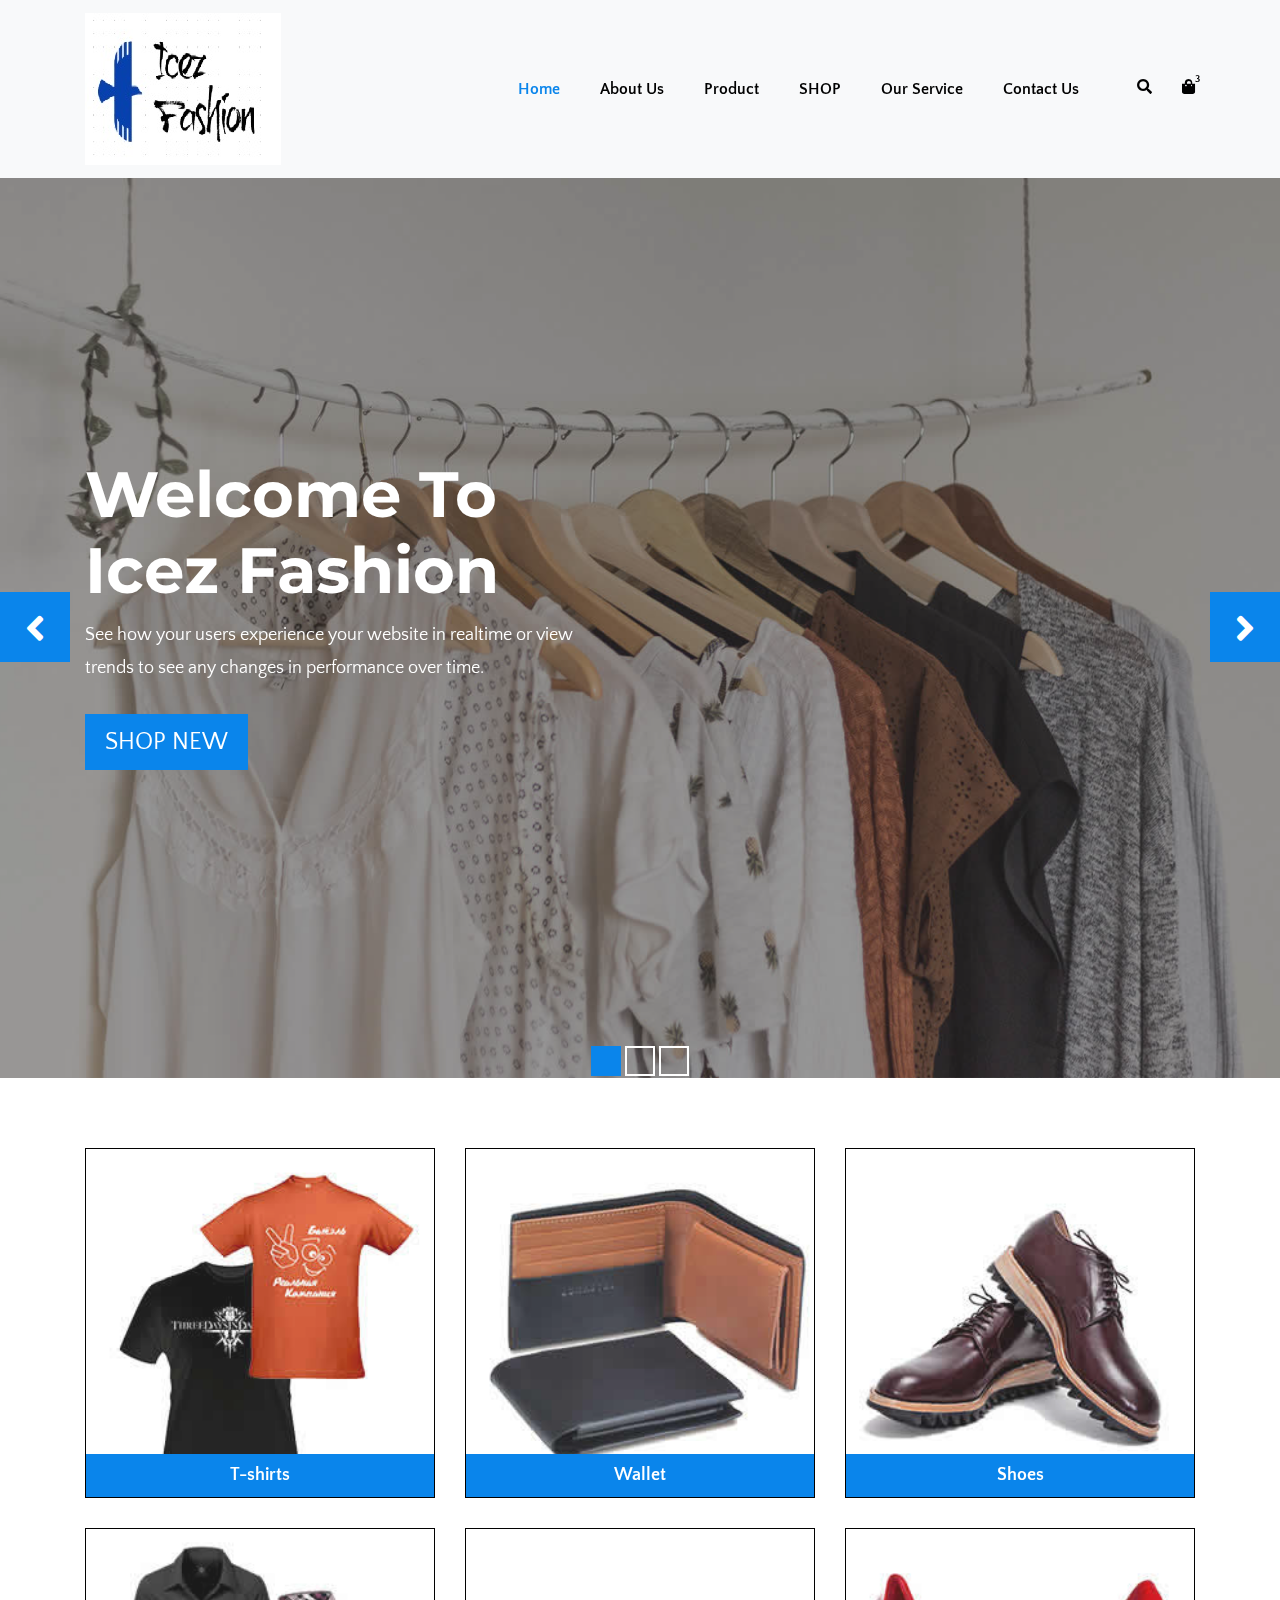
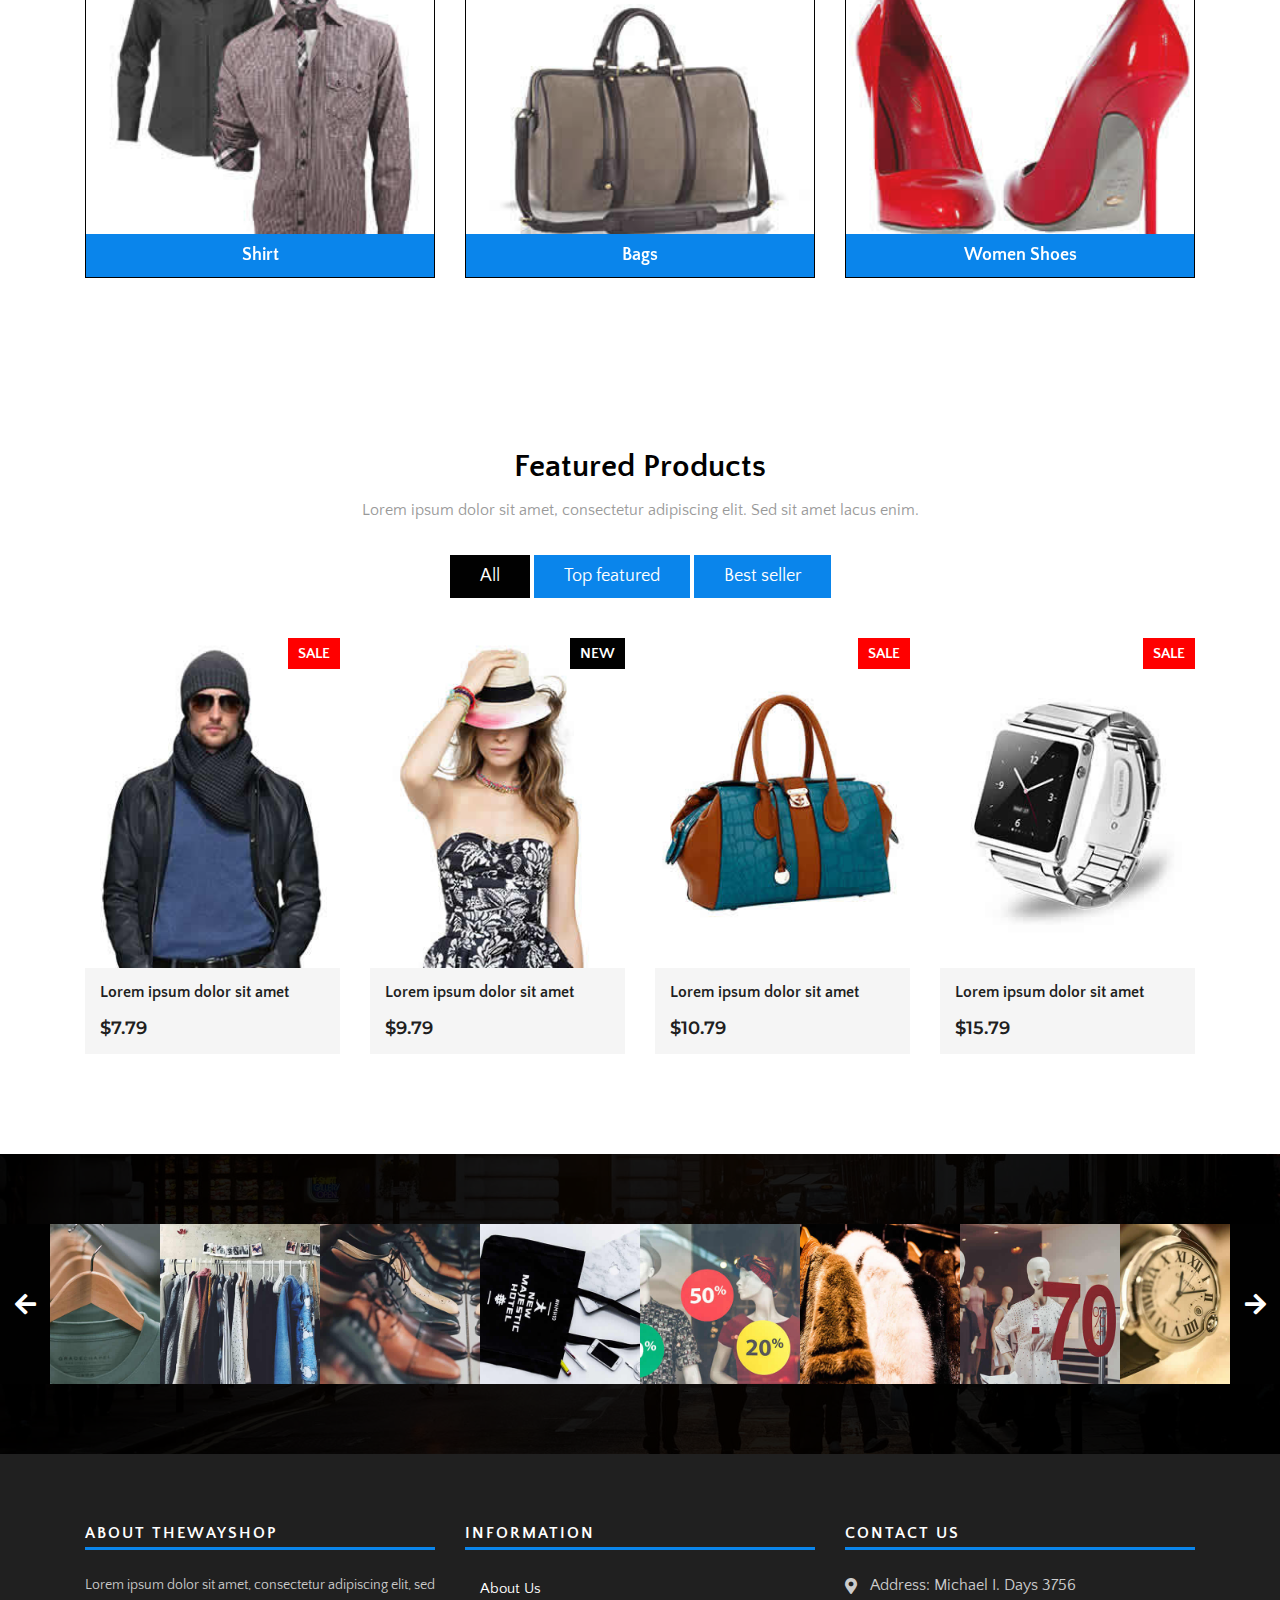
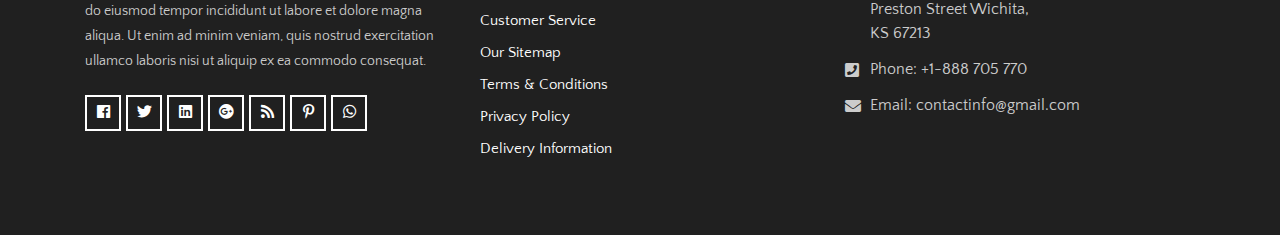
==== index.html @ 313b050b "up" ====
<!DOCTYPE html>
<html lang="en">
<!-- Basic -->

<head>
    <meta charset="utf-8">
    <meta http-equiv="X-UA-Compatible" content="IE=edge">

    <!-- Mobile Metas -->
    <meta name="viewport" content="width=device-width, initial-scale=1">

    <!-- Site Metas -->
    <title>Icez Fashion</title>
    <meta name="keywords" content="">
    <meta name="description" content="">
    <meta name="author" content="">

    <!-- Site Icons -->
    <link rel="shortcut icon" href="images/Untitled.jpg" type="image/x-icon">
    <link rel="apple-touch-icon" href="images/apple-touch-icon.png">

    <!-- Bootstrap CSS -->
    <link rel="stylesheet" href="css/bootstrap.min.css">
    <!-- Site CSS -->
    <link rel="stylesheet" href="css/style.css">
    <!-- Responsive CSS -->
    <link rel="stylesheet" href="css/responsive.css">
    <!-- Custom CSS -->
    <link rel="stylesheet" href="css/custom.css">

    <!--[if lt IE 9]>
      <script src="https://oss.maxcdn.com/libs/html5shiv/3.7.0/html5shiv.js"></script>
      <script src="https://oss.maxcdn.com/libs/respond.js/1.4.2/respond.min.js"></script>
    <![endif]-->

</head>

<body>


    <!-- Start Main Top -->
    <header class="main-header">
        <!-- Start Navigation -->
        <nav class="navbar navbar-expand-lg navbar-light bg-light navbar-default bootsnav">
            <div class="container">
                <!-- Start Header Navigation -->
                <div class="navbar-header">
                    <button class="navbar-toggler" type="button" data-toggle="collapse" data-target="#navbar-menu" aria-controls="navbars-rs-food" aria-expanded="false" aria-label="Toggle navigation">
                    <i class="fa fa-bars"></i>
                </button>
                    <a class="navbar-brand" href="index.html"><img src="images/Untitled.jpg" class="logo" alt=""></a>
                </div>
                <!-- End Header Navigation -->

                <!-- Collect the nav links, forms, and other content for toggling -->
                <div class="collapse navbar-collapse" id="navbar-menu">
                    <ul class="nav navbar-nav ml-auto" data-in="fadeInDown" data-out="fadeOutUp">
                        <li class="nav-item active"><a class="nav-link" href="index.html">Home</a></li>
                        <li class="nav-item"><a class="nav-link" href="about.html">About Us</a></li>
                        <li class="dropdown megamenu-fw">
                            <a href="#" class="nav-link dropdown-toggle arrow" data-toggle="dropdown">Product</a>
                            <ul class="dropdown-menu megamenu-content" role="menu">
                                <li>
                                    <div class="row">
                                        <div class="col-menu col-md-4">
                                            <h6 class="title"><a href="shop.html">TOP</a></h6>
                                            
                                        </div>
                                        <!-- end col-3 -->
                                        <div class="col-menu col-md-4">
                                            <h6 class="title"><a href="shop.html">BOTTOM</a></h6>
                                           
                                        </div>
                                       
                                        <div class="col-menu col-md-4">
                                            <h6 class="title"><a href="shop.html">Accessories</a></h6>
                                           
                                        </div>
                                        <!-- end col-3 -->
                                    </div>
                                    <!-- end row -->
                                </li>
                            </ul>
                        </li>
                        <li class="dropdown">
                            <a href="#" class="nav-link dropdown-toggle arrow" data-toggle="dropdown">SHOP</a>
                            <ul class="dropdown-menu">
                                <li><a href="cart.html">Cart</a></li>
                                <li><a href="checkout.html">Checkout</a></li>
                                <li><a href="my-account.html">My Account</a></li>
                                <li><a href="wishlist.html">Wishlist</a></li>
                                <li><a href="shop-detail.html">Shop Detail</a></li>
                            </ul>
                        </li>
                        <li class="nav-item"><a class="nav-link" href="service.html">Our Service</a></li>
                        <li class="nav-item"><a class="nav-link" href="contact-us.html">Contact Us</a></li>
                    </ul>
                </div>
                <!-- /.navbar-collapse -->

                <!-- Start Atribute Navigation -->
                <div class="attr-nav">
                    <ul>
                        <li class="search"><a href="#"><i class="fa fa-search"></i></a></li>
                        <li class="side-menu"><a href="#">
						<i class="fa fa-shopping-bag"></i>
                            <span class="badge">3</span>
					</a></li>
                    </ul>
                </div>
                <!-- End Atribute Navigation -->
            </div>
            <!-- Start Side Menu -->
            <div class="side">
                <a href="#" class="close-side"><i class="fa fa-times"></i></a>
                <li class="cart-box">
                    <ul class="cart-list">
                        <li>
                            <a href="#" class="photo"><img src="images/img-pro-01.jpg" class="cart-thumb" alt="" /></a>
                            <h6><a href="#">Delica omtantur </a></h6>
                            <p>1x - <span class="price">$80.00</span></p>
                        </li>
                        <li>
                            <a href="#" class="photo"><img src="images/img-pro-02.jpg" class="cart-thumb" alt="" /></a>
                            <h6><a href="#">Omnes ocurreret</a></h6>
                            <p>1x - <span class="price">$60.00</span></p>
                        </li>
                        <li>
                            <a href="#" class="photo"><img src="images/img-pro-03.jpg" class="cart-thumb" alt="" /></a>
                            <h6><a href="#">Agam facilisis</a></h6>
                            <p>1x - <span class="price">$40.00</span></p>
                        </li>
                        <li class="total">
                            <a href="#" class="btn btn-default hvr-hover btn-cart">VIEW CART</a>
                            <span class="float-right"><strong>Total</strong>: $180.00</span>
                        </li>
                    </ul>
                </li>
            </div>
            <!-- End Side Menu -->
        </nav>
        <!-- End Navigation -->
    </header>
    <!-- End Main Top -->

    <!-- Start Top Search -->
    <div class="top-search">
        <div class="container">
            <div class="input-group">
                <span class="input-group-addon"><i class="fa fa-search"></i></span>
                <input type="text" class="form-control" placeholder="Search">
                <span class="input-group-addon close-search"><i class="fa fa-times"></i></span>
            </div>
        </div>
    </div>
    <!-- End Top Search -->

    <!-- Start Slider -->
    <div id="slides-shop" class="cover-slides">
        <ul class="slides-container">
            <li class="text-left">
                <img src="images/banner-01.jpg" alt="">
                <div class="container">
                    <div class="row">
                        <div class="col-md-12">
                            <h1 class="m-b-20"><strong>Welcome To <br> Icez Fashion</strong></h1>
                            <p class="m-b-40">See how your users experience your website in realtime or view <br> trends to see any changes in performance over time.</p>
                            <p><a class="btn hvr-hover" href="#">Shop New</a></p>
                        </div>
                    </div>
                </div>
            </li>
            <li class="text-center">
                <img src="images/banner-02.jpg" alt="">
                <div class="container">
                    <div class="row">
                        <div class="col-md-12">
                            <h1 class="m-b-20"><strong>Welcome To <br> Icez Fashion</strong></h1>
                            <p class="m-b-40">See how your users experience your website in realtime or view <br> trends to see any changes in performance over time.</p>
                            <p><a class="btn hvr-hover" href="#">Shop New</a></p>
                        </div>
                    </div>
                </div>
            </li>
            <li class="text-right">
                <img src="images/banner-03.jpg" alt="">
                <div class="container">
                    <div class="row">
                        <div class="col-md-12">
                            <h1 class="m-b-20"><strong>Welcome To <br> Icez Fashion</strong></h1>
                            <p class="m-b-40">See how your users experience your website in realtime or view <br> trends to see any changes in performance over time.</p>
                            <p><a class="btn hvr-hover" href="#">Shop New</a></p>
                        </div>
                    </div>
                </div>
            </li>
        </ul>
        <div class="slides-navigation">
            <a href="#" class="next"><i class="fa fa-angle-right" aria-hidden="true"></i></a>
            <a href="#" class="prev"><i class="fa fa-angle-left" aria-hidden="true"></i></a>
        </div>
    </div>
    <!-- End Slider -->

    <!-- Start Categories  -->
    <div class="categories-shop">
        <div class="container">
            <div class="row">
                <div class="col-lg-4 col-md-4 col-sm-12 col-xs-12">
                    <div class="shop-cat-box">
                        <img class="img-fluid" src="images/t-shirts-img.jpg" alt="" />
                        <a class="btn hvr-hover" href="#">T-shirts</a>
                    </div>
                    <div class="shop-cat-box">
                        <img class="img-fluid" src="images/shirt-img.jpg" alt="" />
                        <a class="btn hvr-hover" href="#">Shirt</a>
                    </div>
                </div>
                <div class="col-lg-4 col-md-4 col-sm-12 col-xs-12">
                    <div class="shop-cat-box">
                        <img class="img-fluid" src="images/wallet-img.jpg" alt="" />
                        <a class="btn hvr-hover" href="#">Wallet</a>
                    </div>
                    <div class="shop-cat-box">
                        <img class="img-fluid" src="images/women-bag-img.jpg" alt="" />
                        <a class="btn hvr-hover" href="#">Bags</a>
                    </div>
                </div>
                <div class="col-lg-4 col-md-4 col-sm-12 col-xs-12">
                    <div class="shop-cat-box">
                        <img class="img-fluid" src="images/shoes-img.jpg" alt="" />
                        <a class="btn hvr-hover" href="#">Shoes</a>
                    </div>
                    <div class="shop-cat-box">
                        <img class="img-fluid" src="images/women-shoes-img.jpg" alt="" />
                        <a class="btn hvr-hover" href="#">Women Shoes</a>
                    </div>
                </div>
            </div>
        </div>
    </div>
    <!-- End Categories -->

    <!-- Start Products  -->
    <div class="products-box">
        <div class="container">
            <div class="row">
                <div class="col-lg-12">
                    <div class="title-all text-center">
                        <h1>Featured Products</h1>
                        <p>Lorem ipsum dolor sit amet, consectetur adipiscing elit. Sed sit amet lacus enim.</p>
                    </div>
                </div>
            </div>
            <div class="row">
                <div class="col-lg-12">
                    <div class="special-menu text-center">
                        <div class="button-group filter-button-group">
                            <button class="active" data-filter="*">All</button>
                            <button data-filter=".top-featured">Top featured</button>
                            <button data-filter=".best-seller">Best seller</button>
                        </div>
                    </div>
                </div>
            </div>

            <div class="row special-list">
                <div class="col-lg-3 col-md-6 special-grid best-seller">
                    <div class="products-single fix">
                        <div class="box-img-hover">
                            <div class="type-lb">
                                <p class="sale">Sale</p>
                            </div>
                            <img src="images/img-pro-01.jpg" class="img-fluid" alt="Image">
                            <div class="mask-icon">
                                <ul>
                                    <li><a href="#" data-toggle="tooltip" data-placement="right" title="View"><i class="fas fa-eye"></i></a></li>
                                    <li><a href="#" data-toggle="tooltip" data-placement="right" title="Compare"><i class="fas fa-sync-alt"></i></a></li>
                                    <li><a href="#" data-toggle="tooltip" data-placement="right" title="Add to Wishlist"><i class="far fa-heart"></i></a></li>
                                </ul>
                                <a class="cart" href="#">Add to Cart</a>
                            </div>
                        </div>
                        <div class="why-text">
                            <h4>Lorem ipsum dolor sit amet</h4>
                            <h5> $7.79</h5>
                        </div>
                    </div>
                </div>

                <div class="col-lg-3 col-md-6 special-grid top-featured">
                    <div class="products-single fix">
                        <div class="box-img-hover">
                            <div class="type-lb">
                                <p class="new">New</p>
                            </div>
                            <img src="images/img-pro-02.jpg" class="img-fluid" alt="Image">
                            <div class="mask-icon">
                                <ul>
                                    <li><a href="#" data-toggle="tooltip" data-placement="right" title="View"><i class="fas fa-eye"></i></a></li>
                                    <li><a href="#" data-toggle="tooltip" data-placement="right" title="Compare"><i class="fas fa-sync-alt"></i></a></li>
                                    <li><a href="#" data-toggle="tooltip" data-placement="right" title="Add to Wishlist"><i class="far fa-heart"></i></a></li>
                                </ul>
                                <a class="cart" href="#">Add to Cart</a>
                            </div>
                        </div>
                        <div class="why-text">
                            <h4>Lorem ipsum dolor sit amet</h4>
                            <h5> $9.79</h5>
                        </div>
                    </div>
                </div>

                <div class="col-lg-3 col-md-6 special-grid top-featured">
                    <div class="products-single fix">
                        <div class="box-img-hover">
                            <div class="type-lb">
                                <p class="sale">Sale</p>
                            </div>
                            <img src="images/img-pro-03.jpg" class="img-fluid" alt="Image">
                            <div class="mask-icon">
                                <ul>
                                    <li><a href="#" data-toggle="tooltip" data-placement="right" title="View"><i class="fas fa-eye"></i></a></li>
                                    <li><a href="#" data-toggle="tooltip" data-placement="right" title="Compare"><i class="fas fa-sync-alt"></i></a></li>
                                    <li><a href="#" data-toggle="tooltip" data-placement="right" title="Add to Wishlist"><i class="far fa-heart"></i></a></li>
                                </ul>
                                <a class="cart" href="#">Add to Cart</a>
                            </div>
                        </div>
                        <div class="why-text">
                            <h4>Lorem ipsum dolor sit amet</h4>
                            <h5> $10.79</h5>
                        </div>
                    </div>
                </div>

                <div class="col-lg-3 col-md-6 special-grid best-seller">
                    <div class="products-single fix">
                        <div class="box-img-hover">
                            <div class="type-lb">
                                <p class="sale">Sale</p>
                            </div>
                            <img src="images/img-pro-04.jpg" class="img-fluid" alt="Image">
                            <div class="mask-icon">
                                <ul>
                                    <li><a href="#" data-toggle="tooltip" data-placement="right" title="View"><i class="fas fa-eye"></i></a></li>
                                    <li><a href="#" data-toggle="tooltip" data-placement="right" title="Compare"><i class="fas fa-sync-alt"></i></a></li>
                                    <li><a href="#" data-toggle="tooltip" data-placement="right" title="Add to Wishlist"><i class="far fa-heart"></i></a></li>
                                </ul>
                                <a class="cart" href="#">Add to Cart</a>
                            </div>
                        </div>
                        <div class="why-text">
                            <h4>Lorem ipsum dolor sit amet</h4>
                            <h5> $15.79</h5>
                        </div>
                    </div>
                </div>
            </div>
        </div>
    </div>
    <!-- End Products  -->

    


    <!-- Start Instagram Feed  -->
    <div class="instagram-box">
        <div class="main-instagram owl-carousel owl-theme">
            <div class="item">
                <div class="ins-inner-box">
                    <img src="images/instagram-img-01.jpg" alt="" />
                    <div class="hov-in">
                        <a href="#"><i class="fab fa-instagram"></i></a>
                    </div>
                </div>
            </div>
            <div class="item">
                <div class="ins-inner-box">
                    <img src="images/instagram-img-02.jpg" alt="" />
                    <div class="hov-in">
                        <a href="#"><i class="fab fa-instagram"></i></a>
                    </div>
                </div>
            </div>
            <div class="item">
                <div class="ins-inner-box">
                    <img src="images/instagram-img-03.jpg" alt="" />
                    <div class="hov-in">
                        <a href="#"><i class="fab fa-instagram"></i></a>
                    </div>
                </div>
            </div>
            <div class="item">
                <div class="ins-inner-box">
                    <img src="images/instagram-img-04.jpg" alt="" />
                    <div class="hov-in">
                        <a href="#"><i class="fab fa-instagram"></i></a>
                    </div>
                </div>
            </div>
            <div class="item">
                <div class="ins-inner-box">
                    <img src="images/instagram-img-05.jpg" alt="" />
                    <div class="hov-in">
                        <a href="#"><i class="fab fa-instagram"></i></a>
                    </div>
                </div>
            </div>
            <div class="item">
                <div class="ins-inner-box">
                    <img src="images/instagram-img-06.jpg" alt="" />
                    <div class="hov-in">
                        <a href="#"><i class="fab fa-instagram"></i></a>
                    </div>
                </div>
            </div>
            <div class="item">
                <div class="ins-inner-box">
                    <img src="images/instagram-img-07.jpg" alt="" />
                    <div class="hov-in">
                        <a href="#"><i class="fab fa-instagram"></i></a>
                    </div>
                </div>
            </div>
            <div class="item">
                <div class="ins-inner-box">
                    <img src="images/instagram-img-08.jpg" alt="" />
                    <div class="hov-in">
                        <a href="#"><i class="fab fa-instagram"></i></a>
                    </div>
                </div>
            </div>
            <div class="item">
                <div class="ins-inner-box">
                    <img src="images/instagram-img-09.jpg" alt="" />
                    <div class="hov-in">
                        <a href="#"><i class="fab fa-instagram"></i></a>
                    </div>
                </div>
            </div>
            <div class="item">
                <div class="ins-inner-box">
                    <img src="images/instagram-img-05.jpg" alt="" />
                    <div class="hov-in">
                        <a href="#"><i class="fab fa-instagram"></i></a>
                    </div>
                </div>
            </div>
        </div>
    </div>
    <!-- End Instagram Feed  -->


    <!-- Start Footer  -->
    <footer>
        <div class="footer-main">
            <div class="container">
                <div class="row">
                    <div class="col-lg-4 col-md-12 col-sm-12">
                        <div class="footer-widget">
                            <h4>About ThewayShop</h4>
                            <p>Lorem ipsum dolor sit amet, consectetur adipiscing elit, sed do eiusmod tempor incididunt ut labore et dolore magna aliqua. Ut enim ad minim veniam, quis nostrud exercitation ullamco laboris nisi ut aliquip ex ea commodo consequat.
                                </p>
                            <ul>
                                <li><a href="#"><i class="fab fa-facebook" aria-hidden="true"></i></a></li>
                                <li><a href="#"><i class="fab fa-twitter" aria-hidden="true"></i></a></li>
                                <li><a href="#"><i class="fab fa-linkedin" aria-hidden="true"></i></a></li>
                                <li><a href="#"><i class="fab fa-google-plus" aria-hidden="true"></i></a></li>
                                <li><a href="#"><i class="fa fa-rss" aria-hidden="true"></i></a></li>
                                <li><a href="#"><i class="fab fa-pinterest-p" aria-hidden="true"></i></a></li>
                                <li><a href="#"><i class="fab fa-whatsapp" aria-hidden="true"></i></a></li>
                            </ul>
                        </div>
                    </div>
                    <div class="col-lg-4 col-md-12 col-sm-12">
                        <div class="footer-link">
                            <h4>Information</h4>
                            <ul>
                                <li><a href="#">About Us</a></li>
                                <li><a href="#">Customer Service</a></li>
                                <li><a href="#">Our Sitemap</a></li>
                                <li><a href="#">Terms &amp; Conditions</a></li>
                                <li><a href="#">Privacy Policy</a></li>
                                <li><a href="#">Delivery Information</a></li>
                            </ul>
                        </div>
                    </div>
                    <div class="col-lg-4 col-md-12 col-sm-12">
                        <div class="footer-link-contact">
                            <h4>Contact Us</h4>
                            <ul>
                                <li>
                                    <p><i class="fas fa-map-marker-alt"></i>Address: Michael I. Days 3756 <br>Preston Street Wichita,<br> KS 67213 </p>
                                </li>
                                <li>
                                    <p><i class="fas fa-phone-square"></i>Phone: <a href="tel:+1-888705770">+1-888 705 770</a></p>
                                </li>
                                <li>
                                    <p><i class="fas fa-envelope"></i>Email: <a href="mailto:contactinfo@gmail.com">contactinfo@gmail.com</a></p>
                                </li>
                            </ul>
                        </div>
                    </div>
                </div>
            </div>
        </div>
    </footer>
    <!-- End Footer  -->

    

    <a href="#" id="back-to-top" title="Back to top" style="display: none;">&uarr;</a>

    <!-- ALL JS FILES -->
    <script src="js/jquery-3.2.1.min.js"></script>
    <script src="js/popper.min.js"></script>
    <script src="js/bootstrap.min.js"></script>
    <!-- ALL PLUGINS -->
    <script src="js/jquery.superslides.min.js"></script>
    <script src="js/bootstrap-select.js"></script>
    <script src="js/inewsticker.js"></script>
    <script src="js/bootsnav.js."></script>
    <script src="js/images-loded.min.js"></script>
    <script src="js/isotope.min.js"></script>
    <script src="js/owl.carousel.min.js"></script>
    <script src="js/baguetteBox.min.js"></script>
    <script src="js/form-validator.min.js"></script>
    <script src="js/contact-form-script.js"></script>
    <script src="js/custom.js"></script>
</body>

</html>
---- css/style.css ----
/*------------------------------------------------------------------
    IMPORT FONTS
-------------------------------------------------------------------*/

@import url('https://fonts.googleapis.com/css?family=Montserrat:400,500,600,600i,700,700i,800,800i');
@import url('https://fonts.googleapis.com/css?family=Quattrocento+Sans:400,400i,700,700i');


/*

    font-family: 'Montserrat', sans-serif;

    font-family: 'Quattrocento Sans', sans-serif;

*/

/*------------------------------------------------------------------
    IMPORT FILES
-------------------------------------------------------------------*/

@import url(all.css);
@import url(superslides.css);
@import url(bootstrap-select.css);
@import url(carousel-ticker.css);
@import url(code_animate.css);
@import url(bootsnav.css);
@import url(owl.carousel.min.css);
@import url(jquery-ui.css);
@import url(nice-select.css);
@import url(baguetteBox.min.css);

/*------------------------------------------------------------------
    SKELETON
-------------------------------------------------------------------*/
 body {
     color: #666666;
     font-size: 15px;
     font-family: 'Quattrocento Sans', sans-serif;
     line-height: 1.80857;
}
 a {
     color: #1f1f1f;
     text-decoration: none !important;
     outline: none !important;
     -webkit-transition: all .3s ease-in-out;
     -moz-transition: all .3s ease-in-out;
     -ms-transition: all .3s ease-in-out;
     -o-transition: all .3s ease-in-out;
     transition: all .3s ease-in-out;
}
 h1, h2, h3, h4, h5, h6 {
     letter-spacing: 0;
     font-weight: normal;
     position: relative;
     padding: 0 0 10px 0;
     font-weight: normal;
     line-height: 120% !important;
     color: #1f1f1f;
     margin: 0 
}
 h1 {
     font-size: 24px 
}
 h2 {
     font-size: 22px 
}
 h3 {
     font-size: 18px 
}
 h4 {
     font-size: 16px 
}
 h5 {
     font-size: 14px 
}
 h6 {
     font-size: 13px 
}
 h1 a, h2 a, h3 a, h4 a, h5 a, h6 a {
     color: #212121;
     text-decoration: none!important;
     opacity: 1 
}
 h1 a:hover, h2 a:hover, h3 a:hover, h4 a:hover, h5 a:hover, h6 a:hover {
     opacity: .8 
}
 a {
     color: #1f1f1f;
     text-decoration: none;
     outline: none;
}
 a, .btn {
     text-decoration: none !important;
     outline: none !important;
     -webkit-transition: all .3s ease-in-out;
     -moz-transition: all .3s ease-in-out;
     -ms-transition: all .3s ease-in-out;
     -o-transition: all .3s ease-in-out;
     transition: all .3s ease-in-out;
}
 .btn-custom {
     margin-top: 20px;
     background-color: transparent !important;
     border: 2px solid #ddd;
     padding: 12px 40px;
     font-size: 16px;
}
 .lead {
     font-size: 18px;
     line-height: 30px;
     color: #767676;
     margin: 0;
     padding: 0;
}
 blockquote {
     margin: 20px 0 20px;
     padding: 30px;
}
 ul, li, ol{
     list-style: none;
     margin: 0px;
     padding: 0px;
}
 button:focus{
     outline: none;
     box-shadow: none;
}
 :focus {
     outline: 0;
}
 p{
     margin: 0px;
}
 .bootstrap-select .dropdown-toggle:focus{
     outline: none !important;
}
 .form-control::-moz-placeholder {
     color: #ffffff;
     opacity: 1;
}
 .bootstrap-select .dropdown-toggle:focus{
     box-shadow: none !important 
}
/*------------------------------------------------------------------ LOADER -------------------------------------------------------------------*/
 #back-to-top {
     position: fixed;
     bottom: 40px;
     right: 40px;
     z-index: 9999;
     width: 32px;
     height: 32px;
     text-align: center;
     line-height: 30px;
     background: #0a85eb;
     color: #ffffff;
     cursor: pointer;
     border: 0;
     border-radius: 2px;
     text-decoration: none;
     transition: opacity 0.2s ease-out;
     font-size: 30px;
}
/*------------------------------------------------------------------ HEADER -------------------------------------------------------------------*/
 .main-top{
     background: #010101;
     padding: 10px 0px;
}
 .custom-select-box{
     float: right;
     width: 95px;
     margin-left: 20px;
}
 .custom-select-box .form-control{
     background: none;
     border: none;
}
 .custom-select-box .bootstrap-select .btn-light{
     padding: 4px;
     font-size: 14px;
     background: #0a85eb;
     color: #fff;
     border: none;
     border-radius: 0px;
}
 .custom-select-box .bootstrap-select .btn-light span{
     padding: 2px;
     line-height: 15px;
}
 .dropdown-toggle::after{
     margin-left: -24px;
}
 .custom-select-box .dropdown-toggle::after {
     display: inline-block;
     width: 0;
     height: 0;
     margin-left: .255em;
     vertical-align: .255em;
     content: "";
     border-top: .3em solid;
     border-right: .3em solid transparent;
     border-bottom: 0;
     border-left: .3em solid transparent;
     position: absolute;
     top: 13px;
     right: 10px;
}
 .bootstrap-select.btn-group .dropdown-toggle .filter-option{
     overflow: inherit;
}
 .bootstrap-select.btn-group .dropdown-menu{
     border: none;
     padding: 0px;
     border-radius: 0px;
}
 .right-phone-box{
     float: right;
     margin-left: 10px;
}
 .right-phone-box p{
     margin: 0px;
     color: #ffffff;
     font-size: 14px;
     line-height: 30px;
}
 .right-phone-box p a{
     color: #ffffff;
}
 .right-phone-box p a:hover{
     color: #0a85eb;
}
 .offer-box,.slide {
     color: #FFFFFF;
     font-size: 13px;
     padding: 2px 15px;
     font-family: 'Montserrat', sans-serif;
}
 .offer-box li {
     font-weight: 600;
}
 .offer-box li i{
     margin-right: 15px;
     color: #0a85eb;
     font-size: 20px;
}
 .our-link{
     float: right;
}
 .our-link ul li{
     display: inline-block;
     border-right: 1px solid #ffffff;
     padding: 0px 10px;
     line-height: 14px;
}
 .our-link ul{
     line-height: 30px;
}
 .our-link ul li a{
     color: #ffffff;
     font-weight: 700;
     text-transform: uppercase;
     font-size: 14px;
}
 .our-link ul li a:hover{
     color: #0a85eb;
}
 .our-link ul li:last-child{
     border: none;
}
 .main-header{
}
 .search a{
     color: #0a85eb;
}
 .attr-nav > ul > li > a:hover{
     color: #0a85eb;
}
 nav.navbar.bootsnav ul.nav > li > a{
     margin: 0px;
}
/* Navbar Adjusment =========================== */
/* Navbar Atribute ------*/
 .attr-nav > ul > li > a{
     padding: 28px 15px;
}
 ul.cart-list > li.total > .btn{
     border-bottom: solid 1px #cfcfcf !important;
     color: #010101 ;
     padding: 10px 15px;
     border: none;
     font-weight: 700;
     color: #ffffff;
}
 @media (min-width: 1024px) {
    /* Navbar General ------*/
     nav.navbar ul.nav > li > a{
         padding: 30px 15px;
         font-weight: 600;
    }
     nav.navbar .navbar-brand{
         margin-top: 0;
    }
     nav.navbar .navbar-brand{
         margin-top: 0;
    }
     nav.navbar li.dropdown ul.dropdown-menu{
         border-top: solid 5px;
    }
    /* Navbar Center ------*/
     nav.navbar-center .navbar-brand{
         margin: 0 !important;
    }
    /* Navbar Brand Top ------*/
     nav.navbar-brand-top .navbar-brand{
         margin: 10px !important;
    }
    /* Navbar Full ------*/
     nav.navbar-full .navbar-brand{
         position: relative;
         top: -15px;
    }
    /* Navbar Sidebar ------*/
     nav.navbar-sidebar ul.nav, nav.navbar-sidebar .navbar-brand{
         margin-bottom: 50px;
    }
     nav.navbar-sidebar ul.nav > li > a{
         padding: 10px 15px;
         font-weight: bold;
    }
    /* Navbar Transparent & Fixed ------*/
     nav.navbar.bootsnav.navbar-transparent.white{
         background-color: rgba(255,255,255,0.3);
         border-bottom: solid 1px #bbb;
    }
     nav.navbar.navbar-inverse.bootsnav.navbar-transparent.dark, nav.navbar.bootsnav.navbar-transparent.dark{
         background-color: rgba(0,0,0,0.3);
         border-bottom: solid 1px #555;
    }
     nav.navbar.bootsnav.navbar-transparent.white .attr-nav{
         border-left: solid 1px #bbb;
    }
     nav.navbar.navbar-inverse.bootsnav.navbar-transparent.dark .attr-nav, nav.navbar.bootsnav.navbar-transparent.dark .attr-nav{
         border-left: solid 1px #555;
    }
     nav.navbar.bootsnav.no-background.white .attr-nav > ul > li > a, nav.navbar.bootsnav.navbar-transparent.white .attr-nav > ul > li > a, nav.navbar.bootsnav.navbar-transparent.white ul.nav > li > a, nav.navbar.bootsnav.no-background.white ul.nav > li > a{
         color: #fff;
    }
     nav.navbar.bootsnav.navbar-transparent.dark .attr-nav > ul > li > a, nav.navbar.bootsnav.navbar-transparent.dark ul.nav > li > a{
         color: #eee;
    }
}
 @media (max-width: 992px) {
    /* Navbar General ------*/
     nav.navbar .navbar-brand{
         margin-top: 0;
         position: relative;
         top: -2px;
    }
     nav.navbar .navbar-brand img.logo{
         width: 160px;
    }
     .attr-nav > ul > li > a{
         padding: 16px 15px 15px;
    }
    /* Navbar Mobile slide ------*/
     nav.navbar.navbar-mobile ul.nav > li > a{
         padding: 15px 15px;
    }
     nav.navbar.navbar-mobile ul.nav ul.dropdown-menu > li > a{
         padding-right: 15px !important;
         padding-top: 15px !important;
         padding-bottom: 15px !important;
    }
     nav.navbar.navbar-mobile ul.nav ul.dropdown-menu .col-menu .title{
         padding-right: 30px !important;
         padding-top: 13px !important;
         padding-bottom: 13px !important;
    }
     nav.navbar.navbar-mobile ul.nav ul.dropdown-menu .col-menu ul.menu-col li a{
         padding-top: 13px !important;
         padding-bottom: 13px !important;
    }
    /* Navbar Full ------*/
     nav.navbar-full .navbar-brand{
         top: 0;
         padding-top: 10px;
    }
}
/* Navbar Inverse =================================*/
 nav.navbar.navbar-inverse{
     background-color: #222;
     border-bottom: solid 1px #303030;
}
 nav.navbar.navbar-inverse ul.cart-list > li.total > .btn{
     border-bottom: solid 1px #222 !important;
}
 nav.navbar.navbar-inverse ul.cart-list > li.total .pull-right{
     color: #fff;
}
 nav.navbar.navbar-inverse.megamenu ul.dropdown-menu.megamenu-content .content ul.menu-col li a, nav.navbar.navbar-inverse ul.nav > li > a{
     color: #eee;
}
 nav.navbar.navbar-inverse ul.nav > li.dropdown > a{
     background-color: #222;
}
 nav.navbar.navbar-inverse li.dropdown ul.dropdown-menu > li > a{
     color: #999;
}
 nav.navbar.navbar-inverse ul.nav .dropdown-menu h1, nav.navbar.navbar-inverse ul.nav .dropdown-menu h2, nav.navbar.navbar-inverse ul.nav .dropdown-menu h3, nav.navbar.navbar-inverse ul.nav .dropdown-menu h4, nav.navbar.navbar-inverse ul.nav .dropdown-menu h5, nav.navbar.navbar-inverse ul.nav .dropdown-menu h6{
     color: #fff;
}
 nav.navbar.navbar-inverse .form-control{
     background-color: #333;
     border-color: #303030;
     color: #fff;
}
 nav.navbar.navbar-inverse .attr-nav > ul > li > a{
     color: #eee;
}
 nav.navbar.navbar-inverse .attr-nav > ul > li.dropdown ul.dropdown-menu{
     background-color: #222;
     border-left: solid 1px #303030;
     border-bottom: solid 1px #303030;
     border-right: solid 1px #303030;
}
 nav.navbar.navbar-inverse ul.cart-list > li{
     border-bottom: solid 1px #303030;
     color: #eee;
}
 nav.navbar.navbar-inverse ul.cart-list > li img{
     border: solid 1px #303030;
}
 nav.navbar.navbar-inverse ul.cart-list > li.total{
     background-color: #333;
}
 nav.navbar.navbar-inverse .share ul > li > a{
     background-color: #555;
}
 nav.navbar.navbar-inverse .dropdown-tabs .tab-menu{
     border-right: solid 1px #303030;
}
 nav.navbar.navbar-inverse .dropdown-tabs .tab-menu > ul > li > a{
     border-bottom: solid 1px #303030;
}
 nav.navbar.navbar-inverse .dropdown-tabs .tab-content{
     border-left: solid 1px #303030;
}
 nav.navbar.navbar-inverse .dropdown-tabs .tab-menu > ul > li > a:hover, nav.navbar.navbar-inverse .dropdown-tabs .tab-menu > ul > li > a:focus, nav.navbar.navbar-inverse .dropdown-tabs .tab-menu > ul > li.active > a{
     background-color: #333 !important;
}
 nav.navbar-inverse.navbar-full ul.nav > li > a{
     border:none;
}
 nav.navbar-inverse.navbar-full .navbar-collapse .wrap-full-menu{
     background-color: #222;
}
 nav.navbar-inverse.navbar-full .navbar-toggle{
     background-color: #222 !important;
     color: #6f6f6f;
}
 nav.navbar.bootsnav ul.nav > li > a{
     position: relative;
     font-weight: 700;
     font-size: 16px;
     color: #010101;
     padding-top: 30px;
     padding-bottom: 30px;
     padding-left: 10px;
     padding-right: 30px;
}
 nav.navbar.bootsnav ul.nav li.active > a{
     color: #0a85eb;
}
 nav.navbar.bootsnav ul.nav li.active > a:hover{
     color: #0a85eb;
}
 nav.navbar.bootsnav ul.nav li > a:hover{
     color: #0a85eb;
}
 nav.navbar.bootsnav ul.nav li.megamenu-fw > a:hover{
     color: #0a85eb;
}
 @media (min-width: 1024px) {
     nav.navbar.navbar-inverse ul.nav .dropdown-menu{
         background-color: #222 !important;
         border-left: solid 1px #303030 !important;
         border-bottom: solid 1px #303030 !important;
         border-right: solid 1px #303030 !important;
    }
     nav.navbar.navbar-inverse li.dropdown ul.dropdown-menu > li > a{
         border-bottom: solid 1px #303030;
    }
     nav.navbar.navbar-inverse ul.dropdown-menu.megamenu-content .col-menu{
         border-left: solid 1px #303030;
         border-right: solid 1px #303030;
    }
     nav.navbar.navbar-inverse.navbar-transparent.dark{
         background-color: rgba(0,0,0,0.3);
         border-bottom: solid 1px #999;
    }
     nav.navbar.navbar-inverse.navbar-transparent.dark .attr-nav{
         border-left: solid 1px #999;
    }
     nav.navbar.navbar-inverse.no-background.white .attr-nav > ul > li > a, nav.navbar.navbar-inverse.navbar-transparent.dark .attr-nav > ul > li > a, nav.navbar.navbar-inverse.navbar-transparent.dark ul.nav > li > a, nav.navbar.navbar-inverse.no-background.white ul.nav > li > a{
         color: #fff;
    }
     nav.navbar.navbar-inverse.no-background.dark .attr-nav > ul > li > a, nav.navbar.navbar-inverse.no-background.dark .attr-nav > ul > li > a, nav.navbar.navbar-inverse.no-background.dark ul.nav > li > a, nav.navbar.navbar-inverse.no-background.dark ul.nav > li > a{
         color: #3f3f3f;
    }
}
 @media (max-width: 992px) {
     nav.navbar.navbar-inverse .navbar-toggle{
         color: #eee;
         background-color: #222 !important;
    }
     nav.navbar.navbar-inverse .navbar-nav > li > a{
         border-top: solid 1px #303030;
         border-bottom: solid 1px #303030;
    }
     nav.navbar.navbar-inverse ul.nav li.dropdown ul.dropdown-menu > li > a{
         color: #999;
         border-bottom: solid 1px #303030;
    }
     nav.navbar.navbar-inverse .dropdown .megamenu-content .col-menu .title{
         border-bottom: solid 1px #303030;
         color: #eee;
    }
     nav.navbar.navbar-inverse .dropdown .megamenu-content .col-menu ul > li > a{
         border-bottom: solid 1px #303030;
         color: #999 !important;
    }
     nav.navbar.navbar-inverse .dropdown .megamenu-content .col-menu.on:last-child .title{
         border-bottom: solid 1px #303030;
    }
     nav.navbar.navbar-inverse .dropdown-tabs .tab-menu > ul{
         border-top: solid 1px #303030;
    }
     nav.navbar.navbar-inverse.navbar-mobile .navbar-collapse{
         background-color: #222;
    }
}
 @media (max-width: 767px) {
     nav.navbar.navbar-inverse.navbar-mobile ul.nav{
         border-top: solid 1px #222;
    }
}
 .arrow::before{
     font-family: 'FontAwesome';
     content: "\f0d7";
     margin-left: 5px;
     margin-top: 2px;
     border: none;
     display: inline-block;
     vertical-align: inherit;
     position: absolute;
     right: 10px;
     top: 28px;
}
 .dropdown-toggle::after{
     display: none;
}
 nav.navbar.bootsnav ul.navbar-nav li.dropdown ul.dropdown-menu li a{
     display: block;
}
 nav.navbar.bootsnav li.dropdown ul.dropdown-menu{
     border: solid 1px #e0e0e0;
     left: auto;
}
 .btn-cart{
}
 .cart-list h6 a{
     font-size: 16px;
     font-weight: 700;
}
 .cart-list h6 a:hover{
     color: #0a85eb;
}
 ul.cart-list p .price{
     font-weight: normal;
}
 .col-menu .title{
     font-size: 20px;
     font-weight: 700;
     text-transform: uppercase;
}
 .hvr-hover{
     display: inline-block;
     vertical-align: middle;
     -webkit-transform: perspective(1px) translateZ(0);
     transform: perspective(1px) translateZ(0);
     box-shadow: 0 0 1px rgba(0, 0, 0, 0);
     position: relative;
     background: #0a85eb;
     -webkit-transition-property: color;
     transition-property: color;
     -webkit-transition-duration: 0.3s;
     transition-duration: 0.3s;
     border-radius: 0;
     box-shadow: none;
}
 .hvr-hover::after {
     content: "";
     position: absolute;
     z-index: -1;
     top: 0;
     bottom: 0;
     left: 0;
     right: 0;
     background: #010101;
     -webkit-transform: scaleY(0);
     transform: scaleY(0);
     -webkit-transform-origin: 50%;
     transform-origin: 50%;
     -webkit-transition-property: transform;
     transition-property: transform;
     -webkit-transition-duration: 0.3s;
     transition-duration: 0.3s;
     -webkit-transition-timing-function: ease-out;
     transition-timing-function: ease-out;
}
 .hvr-hover:hover::after{
     -webkit-transform: scaleY(1);
     transform: scaleY(1);
     color: #ffffff;
}
 .hvr-hover{
}
 ul.cart-list > li.total > .btn:hover{
     color: #ffffff;
}
 .cart-box{
     margin-top: 40px;
     background: #ffffff;
}
 .main-header.fixed-menu {
     position: fixed;
     visibility: hidden;
     left: 0px;
     top: 0px;
     width: 100%;
     padding: 0px 0px;
     background: #ffffff;
     z-index: 0;
     transition: all 500ms ease;
     -moz-transition: all 500ms ease;
     -webkit-transition: all 500ms ease;
     -ms-transition: all 500ms ease;
     -o-transition: all 500ms ease;
     z-index: 999;
     opacity: 1;
     visibility: visible;
     -ms-animation-name: fadeInDown;
     -moz-animation-name: fadeInDown;
     -op-animation-name: fadeInDown;
     -webkit-animation-name: fadeInDown;
     animation-name: fadeInDown;
     -ms-animation-duration: 500ms;
     -moz-animation-duration: 500ms;
     -op-animation-duration: 500ms;
     -webkit-animation-duration: 500ms;
     animation-duration: 500ms;
     -ms-animation-timing-function: linear;
     -moz-animation-timing-function: linear;
     -op-animation-timing-function: linear;
     -webkit-animation-timing-function: linear;
     animation-timing-function: linear;
     -ms-animation-iteration-count: 1;
     -moz-animation-iteration-count: 1;
     -op-animation-iteration-count: 1;
     -webkit-animation-iteration-count: 1;
     animation-iteration-count: 1;
}
 .main-header.fixed-menu {
     padding: 0px;
     box-shadow: 0 0 8px 0 rgba(0,0,0,.12);
     border-radius: 0;
}
 .top-search .input-group-addon{
     line-height: 40px;
}
 .top-search input.form-control{
     color: #ffffff;
}
/*------------------------------------------------------------------ Slider -------------------------------------------------------------------*/
 .cover-slides{
     height: 100vh;
}
 .slides-navigation a {
     background: #0a85eb;
     position: absolute;
     height: 70px;
     width: 70px;
     top: 50%;
     font-size: 20px;
     display: block;
     color: #fff;
     line-height: 90px;
     text-align: center;
     transition: all .3s ease-in-out;
}
 .slides-navigation a i{
     font-size: 40px;
}
 .slides-navigation a:hover {
     background: #010101;
}
 .cover-slides .container{
     height: 100%;
     position: relative;
     z-index: 2;
}
 .cover-slides .container > .row {
     -webkit-box-align: center;
     -ms-flex-align: center;
     align-items: center;
}
 .cover-slides .container > .row {
     height: 100%;
}
 .overlay-background {
     background: #333;
     position: absolute;
     height: 100%;
     width: 100%;
     left: 0;
     top: 0;
     opacity: 0.5;
}
 .cover-slides h1{
     font-family: 'Montserrat', sans-serif;
     font-weight: 500;
     font-size: 64px;
     color: #fff;
}
 .cover-slides p{
     font-size: 18px;
     color: #fff;
     padding-bottom: 30px;
}
 .slides-pagination a{
     border: 2px solid #ffffff;
}
 .slides-pagination a.current{
     background: #0a85eb;
     border: 2px solid #0a85eb;
}
 .cover-slides p a{
     font-size: 24px;
     color: #ffffff;
     border: none;
     text-transform: uppercase;
     padding: 10px 20px;
}
/*------------------------------------------------------------------ Categories Shop -------------------------------------------------------------------*/
 .categories-shop{
     padding: 70px 0px;
}
 .shop-cat-box{
     margin-bottom: 30px;
     position: relative;
     padding: 3px;
     overflow: hidden;
     border: 1px solid #010101;
     -webkit-transition: background 0.4s 0.5s;
     transition: background 0.4s 0.5s;
}
 .shop-cat-box img{
     margin: -10px 0 0 -10px;
     max-width: none;
     width: -webkit-calc(100% + 10px);
     width: calc(100% + 10px);
     opacity: 0.9;
     -webkit-transition: opacity 0.35s, -webkit-transform 0.35s;
     transition: opacity 0.35s, transform 0.35s;
     -webkit-transform: translate3d(10px,10px,0);
     transform: translate3d(10px,10px,0);
     -webkit-backface-visibility: hidden;
     backface-visibility: hidden;
}
 .shop-cat-box:hover img{
     opacity: 0.6;
     -webkit-transform: translate3d(0,0,0);
     transform: translate3d(0,0,0);
}
 .shop-cat-box a{
     position: absolute;
     z-index: 2;
     bottom: 0px;
     left: 0px;
     right: 0;
     margin: 0 auto;
     text-align: center;
     border: none;
     color: #ffffff;
     font-size: 18px;
     font-weight: 700;
     padding: 8px 0px;
}
/*------------------------------------------------------------------ Products -------------------------------------------------------------------*/
 .title-all{
     margin-bottom: 30px;
}
 .title-all h1{
     font-size: 32px;
     font-weight: 700;
     color: #010101;
}
 .title-all p{
     color: #999999;
     font-size: 16px;
}
 .products-box{
     padding: 70px 0px;
}
 .special-menu{
     margin-bottom: 40px;
}
 .filter-button-group{
     display: inline-block;
}
 .filter-button-group button{
     background: #0a85eb;
     color: #ffffff;
     border: none;
     cursor: pointer;
     padding: 5px 30px;
     font-size: 18px;
}
 .filter-button-group button.active{
     background: #010101;
}
 .filter-button-group button{
}
 .products-single {
     overflow: hidden;
     position: relative;
     margin-bottom: 30px;
}
 .products-single .box-img-hover{
     overflow: hidden;
     position: relative;
}
 .box-img-hover img{
     margin: 0 auto;
     text-align: center;
     display: block;
}
 .type-lb{
     position: absolute;
     top: 0px;
     right: 0px;
     z-index:8;
}
 .type-lb .sale{
     background: red;
     color: #ffffff;
     padding: 2px 10px;
     font-weight: 700;
     text-transform: uppercase;
}
 .type-lb .new{
     background: #010101;
     color: #ffffff;
     padding: 2px 10px;
     font-weight: 700;
     text-transform: uppercase;
}
 .why-text{
     background: #f5f5f5;
     padding: 15px;
}
 .why-text h4{
     font-size: 16px;
     font-weight: 700;
     padding-bottom: 15px;
}
 .why-text h5{
     font-size: 18px;
     font-family: 'Montserrat', sans-serif;
     padding: 0px;
     font-weight: 600;
}
 .mask-icon{
     width: 100%;
     height: 100%;
     position: absolute;
     overflow: hidden;
     top: 0;
     left: 0;
}
 .mask-icon ul{
     display: inline-block;
}
 .mask-icon ul li{
     background: #0a85eb;
}
 .mask-icon ul li a{
     color: #ffffff;
     padding: 5px 10px;
     display: block;
}
 .mask-icon a.cart{
     background: #0a85eb;
     position: absolute;
     bottom: 0;
     right: 0px;
     padding: 10px 20px;
     font-weight: 700;
     color: #ffffff;
}
 .mask-icon a.cart:hover{
     background: #010101;
     color: #ffffff;
}
 .mask-icon ul li a:hover{
     background: #010101;
     color: #ffffff;
}
 .products-single .mask-icon{
     background: rgba(1,1,1, 0.5);
     top: -100%;
     -ms-filter: "progid: DXImageTransform.Microsoft.Alpha(Opacity=0)";
     filter: alpha(opacity=0);
     opacity: 0;
     -webkit-transition: all 0.3s ease-out 0.5s;
     -moz-transition: all 0.3s ease-out 0.5s;
     -o-transition: all 0.3s ease-out 0.5s;
     -ms-transition: all 0.3s ease-out 0.5s;
     transition: all 0.3s ease-out 0.5s;
}
 .products-single:hover .mask-icon{
     -ms-filter: "progid: DXImageTransform.Microsoft.Alpha(Opacity=100)";
     filter: alpha(opacity=100);
     opacity: 1;
     top: 0px;
     -webkit-transition-delay: 0s;
     -moz-transition-delay: 0s;
     -o-transition-delay: 0s;
     -ms-transition-delay: 0s;
     transition-delay: 0s;
     -webkit-animation: bounceY 0.9s linear;
     -moz-animation: bounceY 0.9s linear;
     -ms-animation: bounceY 0.9s linear;
     animation: bounceY 0.9s linear;
}
 @keyframes bounceY {
     0% {
         transform: translateY(-205px);
    }
     40% {
         transform: translateY(-100px);
    }
     65% {
         transform: translateY(-52px);
    }
     82% {
         transform: translateY(-25px);
    }
     92% {
         transform: translateY(-12px);
    }
     55%, 75%, 87%, 97%, 100% {
         transform: translateY(0px);
    }
}
 @-moz-keyframes bounceY {
     0% {
         -moz-transform: translateY(-205px);
    }
     40% {
         -moz-transform: translateY(-100px);
    }
     65% {
         -moz-transform: translateY(-52px);
    }
     82% {
         -moz-transform: translateY(-25px);
    }
     92% {
         -moz-transform: translateY(-12px);
    }
     55%, 75%, 87%, 97%, 100% {
         -moz-transform: translateY(0px);
    }
}
 @-webkit-keyframes bounceY {
     0% {
         -webkit-transform: translateY(-205px);
    }
     40% {
         -webkit-transform: translateY(-100px);
    }
     65% {
         -webkit-transform: translateY(-52px);
    }
     82% {
         -webkit-transform: translateY(-25px);
    }
     92% {
         -webkit-transform: translateY(-12px);
    }
     55%, 75%, 87%, 97%, 100% {
         -webkit-transform: translateY(0px);
    }
}
/*------------------------------------------------------------------ Blog -------------------------------------------------------------------*/
 .latest-blog{
     padding: 70px 0px;
     background: #f5f5f5;
}
 .blog-box{
     -webkit-box-shadow: 0px 5px 35px 0px rgba(148, 146, 245, 0.15);
     box-shadow: 0px 5px 35px 0px rgba(148, 146, 245, 0.15);
     background: #ffffff;
     margin-bottom: 30px;
}
 .blog-content{
     position: relative;
}
 .title-blog{
     padding: 30px 15px 30px 45px;
}
 .title-blog h3{
     font-size: 20px;
     font-weight: 700;
     color: #010101;
}
 .title-blog p{
     margin: 0px;
}
 .option-blog {
     position: absolute;
     top: 0px;
     left: 0px;
     top: 50%;
     transform: translate(0%,-50%);
}
 .option-blog li a{
     background: #010101;
     display: inline-block;
     font-size: 18px;
     color: #ffffff;
     width: 34px;
     height: 34px;
     text-align: center;
     line-height: 34px;
}
 .option-blog li a:hover{
     background: #0a85eb;
     color: #ffffff;
}
 .tooltip-inner {
     background-color: #0a85eb;
}
 .tooltip.bs-tooltip-right .arrow:before {
     border-right-color: #0a85eb !important;
     padding-top: 0px !important;
     top: 0px !important;
}
 .tooltip.bs-tooltip-left .arrow:before {
     border-right-color: #0a85eb !important;
}
 .tooltip.bs-tooltip-bottom .arrow:before {
     border-right-color: #0a85eb !important;
}
 .tooltip.bs-tooltip-top .arrow:before {
     border-right-color: #0a85eb !important;
}
/*------------------------------------------------------------------ Instagram Feed -------------------------------------------------------------------*/
 .instagram-box{
     padding: 70px 0px;
     background: url(../images/ins-bg.jpg) no-repeat center center;
     background-size: auto auto;
     -webkit-background-size: cover;
     -moz-background-size: cover;
     -ms-background-size: cover;
     -o-background-size: cover;
     background-size: cover;
     position: relative;
}
 .instagram-box::before{
     background: rgba(0,0,0,0.9);
     width: 100%;
     height: 100%;
     left: 0px;
     top: 0px;
     content: "" ;
     position: absolute;
     z-index: 0;
}
 .main-instagram.owl-carousel .owl-nav button.owl-prev{
     background: #010101;
     position: absolute;
     z-index: 1;
     display: block;
     height: 100%;
     width: 50px;
     line-height: 0px;
     font-size: 24px;
     cursor: pointer;
     color: #ffffff;
     top: 0;
     padding: 0;
     margin-top: 0;
     opacity: 1;
     left: 0px;
     -webkit-transition: all 0.3s ease;
     -o-transition: all 0.3s ease;
     transition: all 0.3s ease;
}
 .main-instagram.owl-carousel .owl-nav button.owl-next{
     background: #010101;
     position: absolute;
     z-index: 1;
     display: block;
     height: 100%;
     width: 50px;
     line-height: 0px;
     font-size: 24px;
     cursor: pointer;
     color: #ffffff;
     top: 0;
     padding: 0;
     margin-top: 0;
     opacity: 1;
     right: 0px;
     -webkit-transition: all 0.3s ease;
     -o-transition: all 0.3s ease;
     transition: all 0.3s ease;
}
 .main-instagram.owl-carousel .owl-nav button.owl-next:hover, .main-instagram.owl-carousel .owl-nav button.owl-prev:hover{
     background: #0a85eb;
}
 .ins-inner-box{
     position: relative;
}
 .hov-in{
     opacity: 0;
     background: rgba(8, 241, 241, 0.5);
     bottom: -100%;
     position: absolute;
     width: 100%;
     height: 100%;
     -webkit-transition: all 0.3s ease-out 0.5s;
     -moz-transition: all 0.3s ease-out 0.5s;
     -o-transition: all 0.3s ease-out 0.5s;
     -ms-transition: all 0.3s ease-out 0.5s;
     transition: all 0.3s ease-out 0.5s;
     text-align: center;
     display: table;
}
 .hov-in a{
     display: table-cell;
     vertical-align: middle;
     height: 100%;
}
 .hov-in i{
     color: #010101;
     font-size: 48px;
     position: relative;
     z-index: 2;
}
 .hov-in a i:hover{
     color: #ffffff;
}
 .ins-inner-box:hover .hov-in{
     bottom: 0;
     opacity: 1;
}
/*------------------------------------------------------------------ Footer Main -------------------------------------------------------------------*/
 .footer-main{
     padding: 70px 0px;
     background: #202020;
}
 .footer-widget h4 {
     color: #ffffff;
     font-size: 16px;
     text-transform: uppercase;
     letter-spacing: 2px;
     margin-bottom: 20px;
     position: relative;
     font-weight: 700;
}
 .footer-widget h4::before {
     border-bottom: 3px solid #0a85eb;
     content: "";
     height: 3px;
     width: 100%;
     position: absolute;
     bottom: 3px;
     left: 0px;
}
 .footer-widget p {
     color: #cccccc;
     font-weight: 400;
     font-size: 14px;
     padding-bottom: 20px;
}
 .footer-widget ul{
     display: inline-block;
}
 .footer-widget ul li {
     float: left;
     margin-right: 5px;
}
 .footer-widget ul li a {
     color: #ffffff;
     display: inline-block;
     width: 36px;
     height: 36px;
     border: 2px solid #ffffff;
     text-align: center;
     line-height: 32px;
}
 .footer-widget ul li a:hover {
     color: #0a85eb;
     border-color: #0a85eb;
}
 .footer-link{
}
 .footer-link h4{
     color: #ffffff;
     font-size: 16px;
     text-transform: uppercase;
     letter-spacing: 2px;
     margin-bottom: 20px;
     position: relative;
     font-weight: 700;
}
 .footer-link h4::before {
     border-bottom: 3px solid #0a85eb;
     content: "";
     height: 3px;
     width: 100%;
     position: absolute;
     bottom: 3px;
     left: 0px;
}
 .footer-link ul li {
     margin-right: 5px;
}
 .footer-link ul li a {
     color: #ffffff;
     text-align: left;
     display: block;
     line-height: 32px;
     position: relative;
     padding-left: 15px;
     transition: all .3s ease-in-out;
     -webkit-transition: all .3s ease-in-out;
     -moz-transition: all .3s ease-in-out;
     -o-transition: all .3s ease-in-out;
     -ms-transition: all .3s ease-in-out;
}
 .footer-link ul li a::before {
     font-family: FontAwesome;
     content: "\f105";
     position: absolute;
     left: 5px;
     line-height: 30px;
     font-size: 16px;
     transition: all .3s ease-in-out;
     -webkit-transition: all .3s ease-in-out;
     -moz-transition: all .3s ease-in-out;
     -o-transition: all .3s ease-in-out;
     -ms-transition: all .3s ease-in-out;
}
 .footer-link ul li a:hover::before {
     left: 5px;
}
 .footer-link ul li a:hover {
     color: #0a85eb;
     border-color: #0a85eb;
     padding-left: 20px;
}
 .footer-link-contact h4{
     color: #ffffff;
     font-size: 16px;
     text-transform: uppercase;
     letter-spacing: 2px;
     margin-bottom: 20px;
     position: relative;
     font-weight: 700;
}
 .footer-link-contact h4::before {
     border-bottom: 3px solid #0a85eb;
     content: "";
     height: 3px;
     width: 100%;
     position: absolute;
     bottom: 3px;
     left: 0px;
}
 .footer-link-contact ul li{
     margin-bottom: 12px;
}
 .footer-link-contact ul li i{
     position: absolute;
     left: 0;
     top: 5px;
     padding-right: 6px;
}
 .footer-link-contact ul li p{
     padding-left: 25px;
     color: #cccccc;
     position: relative;
}
 .footer-link-contact ul li p{
     font-size: 16px;
     color: #cccccc;
     font-weight: 300;
     padding-right: 16px;
     line-height: 24px;
}
 .footer-link-contact ul li p a{
     color: #cccccc;
}
 .footer-link-contact ul li p a:hover{
     color: #0a85eb;
}
/*------------------------------------------------------------------ Copyright -------------------------------------------------------------------*/
 .footer-copyright{
     background: #2c2c2c;
     padding: 20px 0px;
     position: relative;
}
 .footer-copyright p {
     text-align: center;
     color: #ffffff;
     font-size: 16px;
}
 .footer-copyright p a{
     color: #ffffff;
}
 .footer-copyright p a:hover{
     color: #0a85eb;
}
/*------------------------------------------------------------------ All Pages -------------------------------------------------------------------*/
 .all-title-box{
     background: url("../images/all-bg-title.jpg") no-repeat center center;
     -webkit-background-size: cover;
     -moz-background-size: cover;
     -ms-background-size: cover;
     -o-background-size: cover;
     background-size: cover;
     text-align: center;
     background-attachment: fixed;
     padding: 70px 0px;
     position: relative;
}
 .all-title-box::before{
     background: rgba(0,0,0,0.6);
     content: "";
     position: absolute;
     z-index: 0;
     width: 100%;
     height: 100%;
     left: 0px;
     top: 0px;
}
 .all-title-box h2{
     font-size: 28px;
     font-weight: 700;
     color: #ffffff;
     padding-bottom: 30px;
}
 .all-title-box .breadcrumb{
     background: #0a85eb;
     margin: 0px;
     display: inline-block;
     border-radius: 0px;
}
 .all-title-box .breadcrumb li{
     display: inline-block;
     color: #010101;
     font-size: 16px;
}
 .all-title-box .breadcrumb li a{
     color: #ffffff;
     font-size: 16px;
}
 .all-title-box .breadcrumb-item + .breadcrumb-item::before{
     color: #010101;
}
 .about-box-main{
     padding: 70px 0px;
}
 .noo-sh-title{
     font-size: 28px;
     text-transform: uppercase;
     font-style: italic;
     font-weight: 700;
}
 .about-box-main p{
     padding-bottom: 20px;
}
 .service-block-inner {
     padding: 15px 20px;
     position: relative;
     margin-bottom: 30px;
}
 .service-block-inner::before {
     content: "";
     width: 5px;
     height: 100%;
     border-radius: 0px;
     background: #010101;
     position: absolute;
     top: 0;
     left: 0;
     transition: all 0.5s ease 0s;
}
 .service-block-inner::after {
     content: "";
     width: 5px;
     height: 0;
     border-radius: 0px;
     background: #0a85eb;
     position: absolute;
     top: 0;
     left: 0;
     transition: all 0.5s ease 0s;
}
 .service-block-inner h3 {
     font-size: 24px;
     text-transform: uppercase;
     font-weight: 600;
}
 .service-block-inner p {
     margin: 0px;
     font-size: 16px;
     font-weight: 300;
     padding-bottom: 0px;
}
 .service-block-inner:hover::after {
     height: 100%;
}
 .our-team{
     box-shadow: 0 0 0 rgba(0, 0, 0, 0.3);
     overflow: hidden;
     position: relative;
     transition: all 0.3s ease 0s;
}
 .our-team:hover{
     box-shadow: 0 0 10px rgba(0, 0, 0, 0.2);
}
 .our-team img{
     width: 100%;
     height: auto;
     transition: all 0.3s ease-in-out 0s;
}
 .our-team:hover img{
     opacity: 0.5;
}
 .our-team .team-content{
     color: #000;
     opacity: 0;
     position: absolute;
     bottom: 30px;
     left: 40px;
     transform: translate(-10px, 0px);
     transition: all 0.3s ease 0s;
}
 .our-team:hover .team-content{
     opacity: 1;
     transform: translate(20px, 0px);
     transition-delay: 0.2s;
}
 .our-team .title{
     display: block;
     font-size: 20px;
     font-weight: 700;
     margin: 0 0 7px 0;
}
 .our-team .post{
     display: block;
     font-size: 15px;
}
 .our-team .social{
     list-style: none;
     padding: 0;
     margin: 0;
     width: 35px;
     text-align: center;
     opacity: 0;
     position: absolute;
     bottom: 35px;
     transition: all 0.3s ease 0s;
}
 .our-team:hover .social{
     opacity: 1;
}
 .our-team .social li{
     display: block;
}
 .our-team .social li a{
     display: inline-block;
     width: 35px;
     height: 35px;
     line-height: 35px;
     background: #010101;
     font-size: 17px;
     color: #fff;
     opacity: 0.9;
     position: relative;
     transform: translate(-35px, 35px);
     transition: all 0.3s ease-in-out 0s 
}
 .our-team .social li a:hover{
     width: 40px;
     background: #0a85eb;
     transition-delay: 0s;
}
 .our-team .icon{
     width: 35px;
     height: 35px;
     line-height: 35px;
     background: #0a85eb;
     text-align: center;
     color: #fff;
     position: absolute;
     bottom: 0;
}
 .team-description{
     padding: 20px 0px;
}
 .team-description p{
     font-size: 14px;
     margin: 0px;
}
 .hover-team:hover .team-content{
     opacity: 1;
     transform: translate(20px, 0px);
     transition-delay: 0.2s;
}
 .hover-team:hover .social{
     opacity: 1;
}
 .hover-team:hover .social li:nth-child(1) a{
     transition-delay: 0.3s;
}
 .hover-team:hover .social li:nth-child(2) a{
     transition-delay: 0.2s;
}
 .hover-team:hover .social li:nth-child(3) a{
     transition-delay: 0.1s;
}
 .hover-team:hover .social li:nth-child(4) a{
     transition-delay: 0.0s;
}
 .hover-team:hover .social li a{
     transform: translate(0, 0) 
}
 .hover-team:hover img{
     opacity: 0.5;
}
 .hover-team .team-content .title{
     border-bottom: 2px solid #0a85eb;
}
 .shop-box-inner{
     padding: 70px 0px;
}
 .search-product {
     position: relative;
}
 .search-product input[type="text"] {
     background: #f6f6f6;
     border: 0;
     box-shadow: none;
     border-radius: 0;
     color: #000;
     height: 50px;
     font-weight: 300;
     font-size: 16px;
     margin-bottom: 15px;
     padding: 0 20px;
     -webkit-transition: all .5s ease;
     -moz-transition: all .5s ease;
     transition: all .5s ease;
     width: 100%;
     outline: 0;
}
 .search-product .form-control::-moz-placeholder {
     color: #000000;
     opacity: 1;
}
 .search-product button {
     background: #010101;
     color: #ffffff;
     font-size: 18px;
     position: absolute;
     right: 0px;
     padding: 12px 15px;
     top: 0;
     line-height: 27px;
     border: none;
     cursor: pointer;
     height: 100%;
}
 .search-product button:hover{
     background: #0a85eb;
}
 .filter-sidebar-left{
     margin-bottom: 20px;
}
 .title-left{
     font-size: 16px;
     border-bottom: 3px solid #010101;
     margin-bottom: 20px;
}
 .title-left h3{
     font-weight: 700;
}
 .list-group-item {
     border: none;
     padding: 5px 20px;
     font-size: 14px;
}
 .text-muted {
     padding: 10px 0px;
}
 .list-group-item[data-toggle="collapse"]::after {
     width: 0;
     height: 0;
     position: absolute;
     top: calc(50% - 12px);
     right: 10px;
     content: '';
     -webkit-transition: top .2s,-webkit-transform .2s;
     transition: top .2s,-webkit-transform .2s;
     transition: transform .2s,top .2s;
     transition: transform .2s,top .2s,-webkit-transform .2s;
     font-family: FontAwesome;
     content: "\f105";
}
 .list-group-tree .list-group-collapse .list-group {
     margin-left: 25px;
     border-left: 1px solid #ced4da;
}
 .list-group-tree .list-group-item.active {
     color: #0a85eb;
     background-color: #fff;
     font-weight: 700;
}
 .list-group-tree .list-group-collapse .list-group > .list-group-item::before {
     position: absolute;
     top: 14px;
     left: 0;
     content: '';
     width: 8px;
     height: 1px;
     background-color: #ced4da;
}
 .list-group-tree .list-group-item:hover {
     color: #0a85eb;
     background-color: #fff;
     outline: 0;
     font-weight: 700;
}
 .filter-price-left{
     margin-bottom: 20px;
}
 #slider-range .ui-slider-handle {
     background-color: #0a85eb;
     border: 2px solid #fff;
     border-radius: 50%;
     cursor: pointer;
     height: 21px;
     top: -6px;
     transition: none 0s ease 0s;
     width: 21px;
     box-shadow: 0px 0px 6.65px 0.35px rgba(0,0,0,0.15);
}
 #slider-range .ui-slider-range {
     background-color: #0a85eb;
     border-radius: 0;
}
 #slider-range {
     background: #010101;
     border: medium none;
     border-radius: 50px;
     float: left;
     height: 10px;
     margin-top: 14px;
     width: 100%;
}
 .price-box-slider p{
     clear: both;
     margin-top: 20px;
     display: inline-block;
     width: 100%;
}
 .price-box-slider p input{
     margin-top: 5px;
}
 .price-box-slider p button{
     border: none;
     color: #ffffff;
     float: right;
}
 .brand-box {
     display: inline-block;
     width: 100%;
     height: 259px;
     position: relative;
}
 .product-item-filter{
     border-bottom: 1px solid #010101;
     border-top: 1px solid #010101;
     display: -webkit-box;
     display: -ms-flexbox;
     display: -webkit-flex;
     display: flex;
     -webkit-box-pack: justify;
     -ms-flex-pack: justify;
     -webkit-justify-content: space-between;
     justify-content: space-between;
     padding: 5px 0;
}
 .nice-select.wide{
     width: 75%;
}
 .product-item-filter .toolbar-sorter-right span{
     line-height: 42px;
     padding-right: 15px;
     float: left;
}
 .product-item-filter .toolbar-sorter-right{
     width: 65%;
}
 .toolbar-sorter-right{
     float: left;
}
 .toolbar-sorter-right .bootstrap-select.form-control:not([class*="col-"]){
     width: 77%;
     float: right;
}
 .toolbar-sorter-right .bootstrap-select.btn-group > .dropdown-toggle{
     padding: 0px;
     border-radius: 0px;
     border: none;
}
 .toolbar-sorter-right .bootstrap-select.btn-group .dropdown-toggle .filter-option{
     padding-left: 15px;
}
 .toolbar-sorter-right .btn-light{
     background: #010101;
     color: #ffffff;
}
 .toolbar-sorter-right .btn-light:hover{
     background: #0a85eb;
     border-radius: 0px;
     border: none;
}
 .toolbar-sorter-right .show > .btn-light.dropdown-toggle{
     background-color: #0a85eb;
}
 .toolbar-sorter-right .bootstrap-select .dropdown-toggle:focus{
     background: #0a85eb;
}
 .toolbar-sorter-right .dropup .dropdown-toggle::after{
     position: absolute;
     right: 15px;
     top: 18px;
}
 .product-item-filter p{
     float: right;
     line-height: 42px;
}
 .product-item-filter .nav-tabs{
     border: none;
     float: right;
}
 .nav > li {
     position: inherit;
     display: inline-block;
     vertical-align: middle;
}
 .product-item-filter li .nav-link {
     border: none;
     border-radius: 0px;
     color: #111111;
     font-size: 18px;
     padding: 4px 12px;
}
 .product-item-filter li .nav-link.active {
     background: #0a85eb;
     border: none;
     color: #ffffff;
}
 .product-item-filter li .nav-link:hover {
     background: #010101;
     border: none;
     color: #ffffff;
}
 .product-categori{
     margin-bottom: 30px;
}
 .product-categorie-box{
     margin-top: 20px;
}
 .tab-content, .tab-pane{
     width: 100%;
}
 .why-text.full-width h4 {
     font-size: 24px;
     font-weight: 700;
     padding-bottom: 15px;
}
 .why-text.full-width h5 del{
     font-size: 13px;
     color: #666;
}
 .why-text.full-width h5{
     color: #0a85eb;
     font-weight: 700;
}
 .why-text.full-width p{
     padding-bottom: 20px;
}
 .why-text.full-width a{
     padding: 10px 20px;
     font-weight: 700;
     color: #ffffff;
     border: none;
}
 .list-view-box{
     margin-bottom: 30px;
}
 .list-view-box:hover .mask-icon{
     -ms-filter: "progid: DXImageTransform.Microsoft.Alpha(Opacity=100)";
     filter: alpha(opacity=100);
     opacity: 1;
     top: 0px;
     -webkit-transition-delay: 0s;
     -moz-transition-delay: 0s;
     -o-transition-delay: 0s;
     -ms-transition-delay: 0s;
     transition-delay: 0s;
     -webkit-animation: bounceY 0.9s linear;
     -moz-animation: bounceY 0.9s linear;
     -ms-animation: bounceY 0.9s linear;
     animation: bounceY 0.9s linear;
}
 .cart-box-main{
     padding: 70px 0px;
}
 .table-main table thead{
     background: #0a85eb;
     color: #ffffff;
}
 .table-main .table thead th{
     font-size: 18px;
}
 .table-main table td.thumbnail-img{
     width: 120px;
}
 .table-main table td{
     vertical-align: middle;
     font-size: 16px;
}
 .quantity-box input{
     width: 60px;
     border: 2px solid #010101;
     text-align: center;
}
 .quantity-box input:focus{
     border-color: #0a85eb;
}
 .name-pr a{
     font-weight: 700;
     font-size: 18px;
     color: #010101;
}
 .remove-pr{
     text-align: center;
}
 .coupon-box .input-group .form-control {
     min-height: 50px;
     border-radius: 0px;
     font-weight: 400;
     border: 1px solid #e8e8e8;
     box-shadow: none !important;
}
 .coupon-box .input-group .form-control::-moz-placeholder{
     color: #010101;
}
 .coupon-box .input-group .input-group-append .btn-theme {
     background: #010101;
     color: #ffffff;
     border: none;
     border-radius: 0px;
     font-size: 16px;
     padding: 0px 20px;
}
 .coupon-box .input-group .input-group-append .btn-theme:hover {
     background: #0a85eb;
}
 .update-box input[type="submit"]{
     background: #010101;
     border: medium none;
     border-radius: 0;
     -webkit-box-shadow: none;
     box-shadow: none;
     color: #fff;
     display: inline-block;
     float: right;
     cursor: pointer;
     font-size: 16px;
     font-weight: 500;
     height: 50px;
     line-height: 40px;
     margin-right: 15px;
     padding: 0 20px;
     text-shadow: none;
     text-transform: uppercase;
     -webkit-transition: all 0.3s ease 0s;
     transition: all 0.3s ease 0s;
     white-space: nowrap;
     width: inherit;
}
 .update-box input[type="submit"]:hover{
     background: #0a85eb;
}
 .order-box h3{
     font-size: 16px;
     color: #222222;
     font-weight: 700;
}
 .order-box h4 {
     font-size: 16px;
     padding: 0px;
     line-height: 35px !important;
}
 .order-box .font-weight-bold{
     font-size: 18px;
}
 .gr-total h5 {
     font-weight: 700;
     color: #0a85eb;
     font-size: 18px;
     margin: 0px;
     padding: 0px;
     line-height: 35px !important;
}
 .gr-total .h5{
     margin: 0px;
     font-weight: 700;
     line-height: 35px;
}
 .my-account-box-main{
     padding: 70px 0px;
}
 .shopping-box a{
     font-size: 18px;
     color: #ffffff;
     border: none;
     padding: 10px 20px;
}
 .payment-icon {
     display: inline-block;
     padding: 10px 0px;
}
 .payment-icon ul li {
     width: 20%;
     float: left;
}
 .needs-validation label {
     font-size: 16px;
     margin-bottom: 0px;
     line-height: 24px;
}
 .needs-validation .form-control {
     min-height: 40px;
     border-radius: 0px;
     border: 1px solid #e8e8e8;
     box-shadow: none !important;
     font-size: 14px;
}
 .needs-validation .form-control:focus {
     border: 1px solid #0a85eb !important;
}
 .review-form-box .form-control{
     min-height: 40px;
     border-radius: 0px;
     border: 1px solid #e8e8e8;
     box-shadow: none !important;
     font-size: 14px;
}
 .custom-checkbox .custom-control-input:checked ~ .custom-control-label::before {
     background-color: #0a85eb;
     box-shadow: none;
}
 .custom-radio .custom-control-input:checked ~ .custom-control-label::before {
     background-color: #0a85eb;
     box-shadow: none;
}
 .new-account-login h5 {
     font-size: 18px;
     color: #1111111;
     font-weight: 600;
}
 .new-account-login h5 a:hover{
     color: #0a85eb;
}
 .review-form-box button{
     padding: 10px 20px;
     color: #ffffff;
     font-size: 18px;
     border: none;
}
 .wide.w-100{
     min-height: 40px;
     border: 1px solid #e8e8e8;
}
 .wide.w-100 option{
     min-height: 40px;
}
 .custom-control-input:focus ~ .custom-control-label::before{
     box-shadow: none;
}
 .odr-box a {
     font-size: 18px;
     color: #111111;
     font-weight: 700;
}
 .account-box{
     text-align: center;
     background: #ffffff;
     padding: 30px;
     border: 1px solid #010101;
}
 .bottom-box {
     border-top: 1px solid #eee;
     margin-bottom: 30px;
     margin-top: 30px;
     padding-top: 15px;
}
 .bottom-box .account-box {
     min-height: 205px;
}
 .account-box {
     border: 2px solid #010101;
     margin-top: 15px;
}
 .my-account-page a{
     color: #010101;
}
 .my-account-page a:hover{
     color: #0a85eb;
}
 .service-icon i{
     font-size: 34px;
}
 .my-account-page a:hover i{
}
 .service-desc p{
     font-size: 16px;
}
 .service-desc h4{
     text-decoration: underline;
     font-size: 18px;
     font-weight: 700;
}
 .service-icon a{
     background: rgba(0, 53, 68, 0.9);
     -webkit-transition: -webkit-transform ease-out 0.1s, background 0.2s;
     -moz-transition: -moz-transform ease-out 0.1s, background 0.2s;
     transition: transform ease-out 0.1s, background 0.2s;
}
 .service-icon a{
     display: inline-block;
     font-size: 0px;
     cursor: pointer;
     margin: 15px 0px;
     width: 90px;
     height: 90px;
     line-height: 110px;
     border-radius: 50%;
     text-align: center;
     position: relative;
     z-index: 1;
     color: #ffffff;
}
 .service-icon a::after {
     pointer-events: none;
     position: absolute;
     width: 100%;
     height: 100%;
     border-radius: 50%;
     content: '';
     -webkit-box-sizing: content-box;
     -moz-box-sizing: content-box;
     box-sizing: content-box;
     content: "";
     top: 0;
     left: 0;
     padding: 0;
     z-index: -1;
     box-shadow: 0 0 0 2px rgba(255,255,255,0.1);
     opacity: 0;
     -webkit-transform: scale(0.9);
     -moz-transform: scale(0.9);
     -ms-transform: scale(0.9);
     transform: scale(0.9);
}
 .service-icon a:hover::after{
     -webkit-animation: sonarEffect 1.3s ease-out 75ms;
     -moz-animation: sonarEffect 1.3s ease-out 75ms;
     animation: sonarEffect 1.3s ease-out 75ms;
}
 .service-icon a:hover{
     background: rgba(251, 183, 20, 1);
     -webkit-transform: scale(0.93);
     -moz-transform: scale(0.93);
     -ms-transform: scale(0.93);
     transform: scale(0.93);
     color: #fff;
}
 @-webkit-keyframes sonarEffect {
     0% {
         opacity: 0.3;
    }
     40% {
         opacity: 0.5;
         box-shadow: 0 0 0 2px rgba(0, 53, 68, 0.1), 0 0 10px 10px #0a85eb, 0 0 0 10px rgba(0, 53, 68, 0.5);
    }
     100% {
         box-shadow: 0 0 0 2px rgba(0, 53, 68, 0.1), 0 0 10px 10px #0a85eb, 0 0 0 10px rgba(0, 53, 68, 0.5);
         -webkit-transform: scale(1.5);
         opacity: 0;
    }
}
 @-moz-keyframes sonarEffect {
     0% {
         opacity: 0.3;
    }
     40% {
         opacity: 0.5;
         box-shadow: 0 0 0 2px rgba(0, 53, 68, 0.1), 0 0 10px 10px #0a85eb, 0 0 0 10px rgba(0, 53, 68, 0.5);
    }
     100% {
         box-shadow: 0 0 0 2px rgba(0, 53, 68, 0.1), 0 0 10px 10px #0a85eb, 0 0 0 10px rgba(0, 53, 68, 0.5);
         -moz-transform: scale(1.5);
         opacity: 0;
    }
}
 @keyframes sonarEffect {
     0% {
         opacity: 0.3;
    }
     40% {
         opacity: 0.5;
         box-shadow: 0 0 0 2px rgba(0, 53, 68, 0.1), 0 0 10px 10px #0a85eb, 0 0 0 10px rgba(0, 53, 68, 0.5);
    }
     100% {
         box-shadow: 0 0 0 2px rgba(0, 53, 68, 0.1), 0 0 10px 10px #3851bc, 0 0 0 10px rgba(0, 53, 68, 0.5);
         transform: scale(1.5);
         opacity: 0;
    }
}
 .add-pr a{
     padding: 10px 20px;
     font-weight: 700;
     color: #ffffff;
     border: none;
}
 .wishlist-box-main{
     padding: 70px 0px;
}
 .services-box-main{
     padding: 70px 0px;
}
 .contact-box-main{
     padding: 70px 0px;
}
 .contact-info-left{
     padding: 20px;
     background: rgba(0, 53, 68, 0.1);
}
 .contact-info-left h2{
     font-size: 22px;
     font-weight: 700;
}
 .contact-info-left p{
     margin-bottom: 15px;
}
 .contact-info-left ul li{
     margin-bottom: 12px;
}
 .contact-info-left ul li p{
     font-size: 16px;
     color: #222222;
     font-weight: 300;
     padding-right: 16px;
     padding-left: 25px;
     line-height: 24px;
     position: relative;
}
 .contact-info-left ul li p i{
     position: absolute;
     left: 0;
     top: 5px;
     padding-right: 6px;
     color: #0a85eb;
}
 .contact-info-left ul li p a:hover{
     color: #0a85eb;
}
 .contact-form-right{
     padding: 20px;
}
 .contact-form-right h2{
     font-size: 24px;
     font-weight: 700;
}
 .contact-form-right p{
     margin-bottom: 15px;
}
 .contact-form-right .form-group .form-control::-moz-placeholder{
     color: #999999;
}
 .contact-form-right .form-group .form-control{
     border-radius: 0px;
     min-height: 40px;
}
 .contact-form-right .form-group {
     margin-bottom: 30px;
     position: relative;
}
 .contact-form-right .form-group .form-control:focus{
     border: 1px solid #0a85eb;
     box-shadow: none;
}
 .submit-button button{
     padding: 10px 20px;
     font-weight: 700;
     color: #ffffff;
     border: none;
}
 .help-block.with-errors{
     position: absolute;
     right: 0;
     background: red;
     color: #fff;
     padding: 0px 15px;
}
 .help-block ul li{
     color: #fff;
}
 .shop-detail-box-main{
     padding: 70px 0px;
}
 .single-product-slider .carousel-control-prev {
     bottom: auto;
     background: #111111;
     width: 6%;
     padding: 10px 0;
     background-image: none;
     top: 40%;
}
 .single-product-slider .carousel-control-next {
     bottom: auto;
     background: #111111;
     width: 6%;
     padding: 10px 0;
     background-image: none;
     top: 40%;
}
 .single-product-slider .carousel-indicators li img {
     opacity: 0.5;
}
 .single-product-slider .carousel-indicators li.active img {
     opacity: 1;
}
 .carousel-indicators{
     position: relative;
     bottom: 0;
     background: #010101;
}
 .carousel-indicators li{
     width: 30%;
     height: 100%;
     cursor: pointer;
}
 .single-product-details h2{
     color: #010101;
     font-weight: 700;
     font-size: 24px;
}
 .single-product-details h5 {
     color: #0a85eb;
     font-weight: 700;
     font-size: 18px;
}
 .single-product-details h5 del {
     font-size: 13px;
     color: #666;
}
 .available-stock span {
     font-size: 15px;
}
 .available-stock span a {
     color: #0a85eb;
}
 .single-product-details h4{
     font-size: 18px;
     font-weight: 700;
     margin-top: 20px;
}
 .single-product-details p{
     font-size: 16px;
     margin-bottom: 20px;
}
 .single-product-details ul{
     display: inline-block;
     width: 100%;
     border: 1px #010101 dashed;
     margin-bottom: 30px;
}
 .single-product-details ul li{
     width: 50%;
     float: left;
     padding: 0px 15px;
}
 .size-st .bootstrap-select > .dropdown-toggle.btn-light{
     background: #010101;
     border: none;
     border-radius: 0px;
     color: #ffffff;
}
 .quantity-box input{
     width: 100%;
}
 .price-box-bar{
     margin-bottom: 30px;
}
 .price-box-bar a{
     padding: 10px 20px;
     font-weight: 700;
     color: #ffffff;
     border: none;
}
 .add-to-btn .add-comp {
     float: left;
}
 .add-to-btn .share-bar {
     float: right;
}
 .add-comp a{
     padding: 10px 20px;
     font-weight: 700;
     color: #ffffff;
     border: none;
}
 .share-bar{
}
 .share-bar a {
     background: #0a85eb;
     color: #ffffff;
     padding: 5px 10px;
     display: inline-block;
     width: 34px;
     text-align: center;
}
 .share-bar a {
}
 .featured-products-box{
}
 .featured-products-box .owl-nav{
     position: absolute;
     margin: 0 auto;
     left: 0;
     right: 0;
     bottom: -20px;
     text-align: center;
}
 .featured-products-box .owl-nav button.owl-prev{
     background: #010101;
     color: #ffffff;
     width: 38px;
     height: 38px;
     text-align: center;
}
 .featured-products-box .owl-nav button.owl-next{
     background: #010101;
     color: #ffffff;
     width: 38px;
     height: 38px;
     text-align: center;
}
 .featured-products-box .owl-nav button.owl-prev:hover, .featured-products-box .owl-nav button.owl-next:hover{
     background: #0a85eb;
}
 .table-responsive .table td, .table-responsive .table th {
     vertical-align: middle;
     white-space: nowrap;
}
---- css/responsive.css ----
/* only small desktops */
/* tablets */
/* only small tablets */
 @media only screen and (min-width: 992px) and (max-width: 1199px) {
     nav.navbar.bootsnav ul.nav > li > a{
         padding-top: 30px;
         padding-bottom: 30px;
         padding-left: 10px;
         padding-right: 30px;
    }
}
 @media (min-width: 768px) and (max-width: 991px) {
     nav.navbar.bootsnav .navbar-header{
         width: 100%;
    }
     .navbar-light .navbar-toggler{
         border-color: #0a85eb;
         color: #010101;
         border-radius: 0px;
         margin-right: 7px;
         padding-top: 6px;
         padding-top: 6px;
         float: left;
         margin-top: 20px;
    }
     nav.navbar.bootsnav ul.nav > li > a{
         padding: 5px 15px;
    }
     nav.navbar.bootsnav .navbar-nav{
         padding: 0px;
         margin: 0px;
    }
     .custom-select-box{
         display: none;
    }
     .attr-nav{
         top: 10px;
    }
     nav.navbar.bootsnav ul.nav li.dropdown ul.dropdown-menu{
         position: initial !important;
         top: 0px;
    }
     nav.bootsnav .megamenu-content .col-menu{
         -ms-flex: 0 0 100%;
         flex: 0 0 100%;
         max-width: 100%;
    }
     .col-menu .title{
         font-size: 16px;
    }
     .product-item-filter p{
         float: none;
    }
     .product-item-filter{
         margin: 30px 0px;
    }
     .product-categorie-box{
         margin: 30px 0px;
    }
     .toolbar-sorter-right .bootstrap-select.form-control:not([class*="col-"]){
         width: 70%;
    }
     .add-comp a{
         margin-bottom: 30px;
    }
     .add-to-btn .share-bar{
         float: none;
    }
     .contact-info-left{
         margin-bottom: 30px;
    }
     .right-phone-box{
         display: none;
    }
}
/* mobile or only mobile */
 @media (max-width: 767px) {
     nav.navbar.bootsnav .navbar-header{
         width: 80%;
    }
     .navbar-light .navbar-toggler{
         border-color: #0a85eb;
         color: #010101;
         border-radius: 0px;
         margin-right: 7px;
         padding-top: 6px;
         padding-top: 6px;
         float: left;
         margin-top: 20px;
    }
     nav.navbar.bootsnav ul.nav > li > a{
         padding: 5px 15px;
    }
     nav.navbar.bootsnav .navbar-nav{
         padding: 0px;
         margin: 0px;
    }
     .cover-slides h1{
         font-size: 28px;
    }
     .cover-slides p{
         font-size: 16px;
    }
     .cover-slides p a{
         font-size: 18px;
    }
     .offer-box li i{
         font-size: 18px;
    }
     .offer-box li{
         font-size: 12px;
    }
     .custom-select-box{
         display: none;
    }
     .right-phone-box, .our-link{
         float: none;
         text-align: center;
    }
     .filter-button-group button{
         font-size: 14px;
         padding: 5px 18px;
    }
     .title-blog h3{
         font-size: 16px;
    }
     .footer-widget{
         margin-bottom: 30px;
    }
     .footer-link{
         margin-bottom: 30px;
    }
     nav.navbar.bootsnav ul.nav li.dropdown ul.dropdown-menu{
         position: initial !important;
         top: 0px;
    }
     .col-menu .title{
         font-size: 16px;
    }
     nav.navbar.bootsnav ul.nav li.dropdown ul.dropdown-menu > li > a:hover{
         color: #0a85eb;
    }
     .hover-team{
         margin-bottom: 30px;
    }
     .product-categori{
         margin-bottom: 30px;
    }
     .product-item-filter .toolbar-sorter-right{
         width: 100%;
    }
     .product-item-filter p{
         float: none;
    }
     .product-item-filter{
         margin: 30px 0px;
    }
     .product-categorie-box{
         margin: 30px 0px;
    }
     .toolbar-sorter-right .bootstrap-select.form-control:not([class*="col-"]){
         width: 70%;
    }
     .why-text.full-width h4{
         font-size: 20px;
    }
     .coupon-box{
         margin-bottom: 30px;
    }
     .update-box input[type="submit"]{
         margin-right: 0px;
    }
     .single-product-slider{
         margin-bottom: 30px;
    }
     .single-product-details h2{
         font-size: 18px;
    }
     .add-comp a{
         margin-bottom: 30px;
    }
     .add-to-btn .share-bar{
         float: none;
    }
     .contact-info-left{
         margin-bottom: 30px;
    }
     .attr-nav{
         top: 15px;
    }
     .right-phone-box{
         display: none;
    }
}
 @media only screen and (min-width: 280px) and (max-width: 599px) {
     .navbar-light .navbar-toggler{
         border-color: #0a85eb;
         color: #010101;
         border-radius: 0px;
         margin-right: 7px;
         padding-top: 6px;
    }
     nav.navbar.bootsnav ul.nav > li > a{
         padding: 5px 15px;
    }
     nav.navbar.bootsnav .navbar-nav{
         padding: 0px;
         margin: 0px;
    }
     .cover-slides h1{
         font-size: 28px;
    }
     .cover-slides p{
         font-size: 16px;
    }
     .cover-slides p a{
         font-size: 18px;
    }
     .offer-box li i{
         font-size: 11px;
    }
     .offer-box li{
         font-size: 9px;
    }
     .custom-select-box{
         display: none;
    }
     .right-phone-box, .our-link{
         float: none;
         text-align: center;
    }
     .filter-button-group button{
         font-size: 14px;
         padding: 5px 18px;
    }
     .title-blog h3{
         font-size: 16px;
    }
     .footer-widget{
         margin-bottom: 30px;
    }
     .footer-link{
         margin-bottom: 30px;
    }
     nav.navbar.bootsnav ul.nav li.dropdown ul.dropdown-menu{
         position: initial !important;
         top: 0px;
    }
     .col-menu .title{
         font-size: 16px;
    }
     nav.navbar.bootsnav ul.nav li.dropdown ul.dropdown-menu > li > a:hover{
         color: #0a85eb;
    }
     .hover-team{
         margin-bottom: 30px;
    }
     .product-categori{
         margin-bottom: 30px;
    }
     .product-item-filter .toolbar-sorter-right{
         width: 100%;
    }
     .product-item-filter p{
         float: none;
    }
     .product-item-filter{
         margin: 30px 0px;
    }
     .product-categorie-box{
         margin: 30px 0px;
    }
     .toolbar-sorter-right .bootstrap-select.form-control:not([class*="col-"]){
         width: 70%;
    }
     .why-text.full-width h4{
         font-size: 20px;
    }
     .coupon-box{
         margin-bottom: 30px;
    }
     .update-box input[type="submit"]{
         margin-right: 0px;
    }
     .single-product-slider{
         margin-bottom: 30px;
    }
     .single-product-details h2{
         font-size: 18px;
    }
     .add-comp a{
         margin-bottom: 30px;
    }
     .add-to-btn .share-bar{
         float: none;
    }
     .contact-info-left{
         margin-bottom: 30px;
    }
     .right-phone-box{
         display: none;
    }
}
---- css/custom.css ----
/** ADD YOUR AWESOME CODES HERE **/
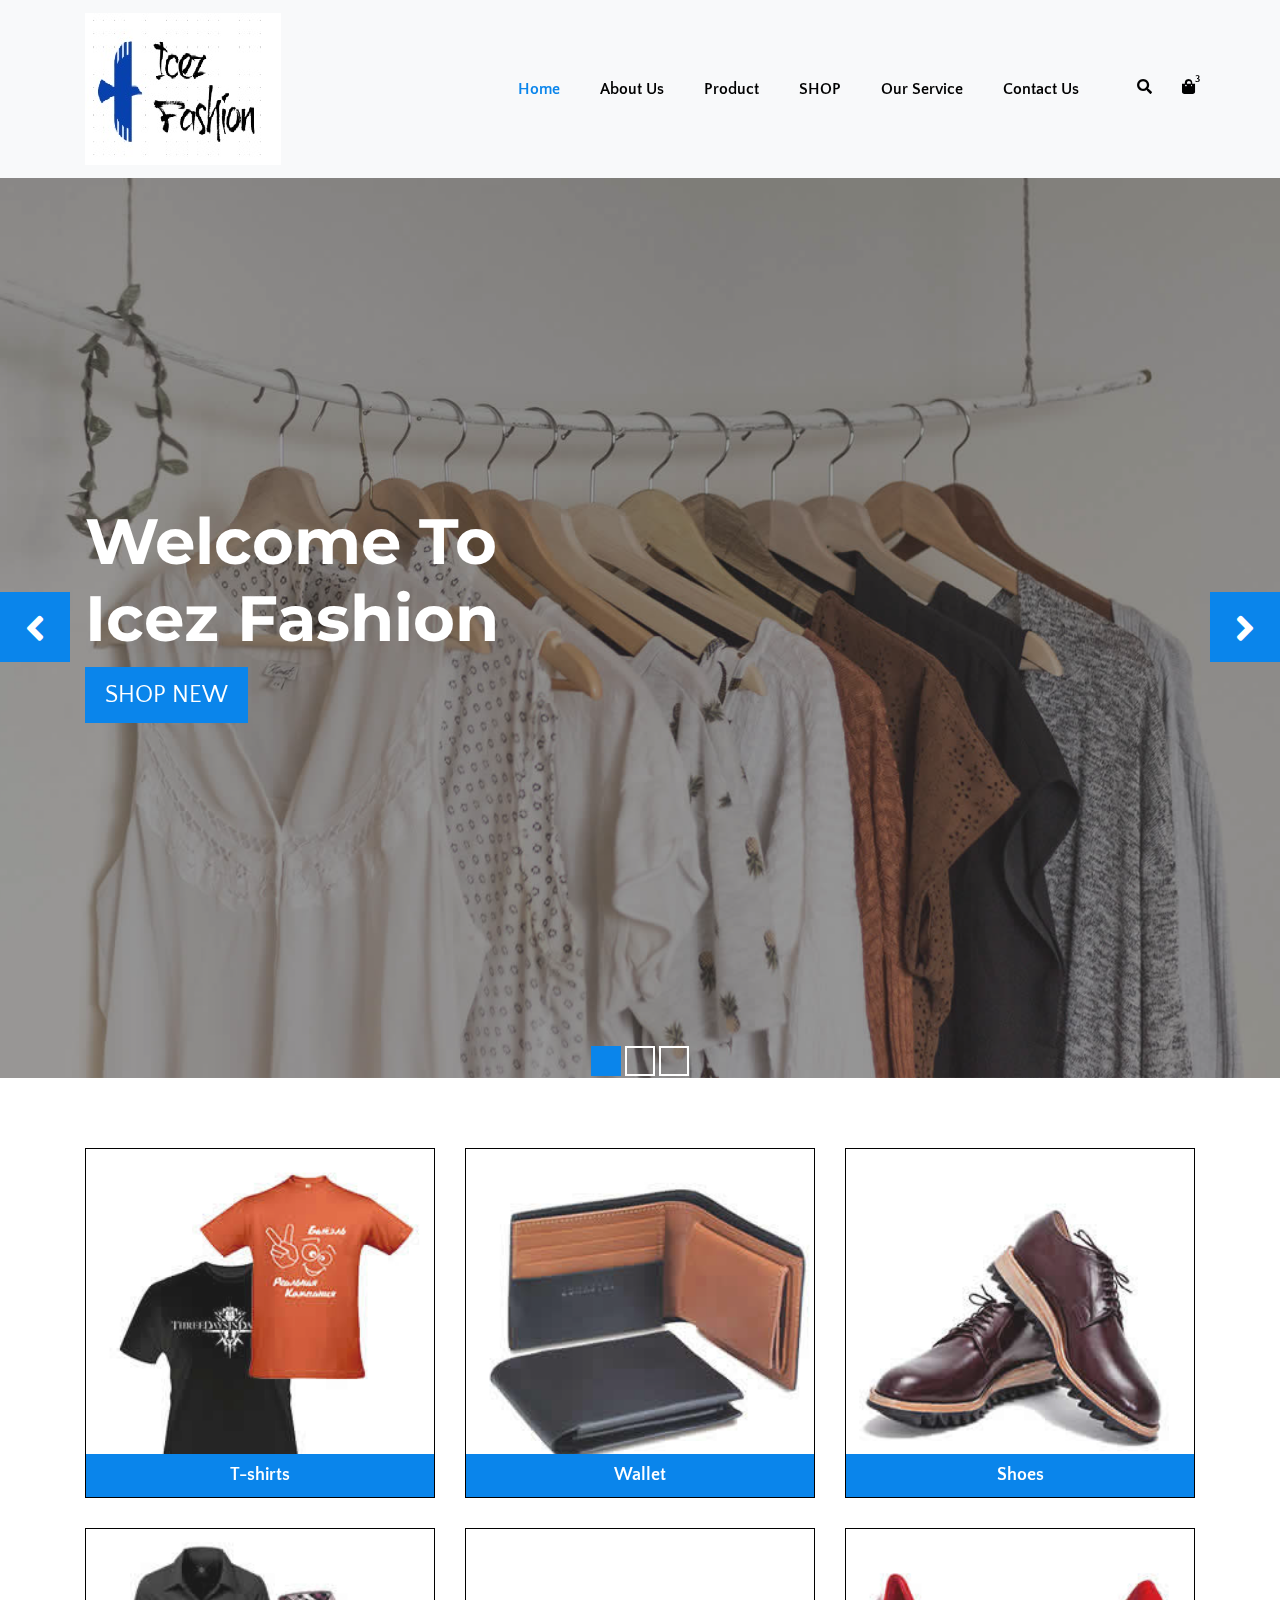
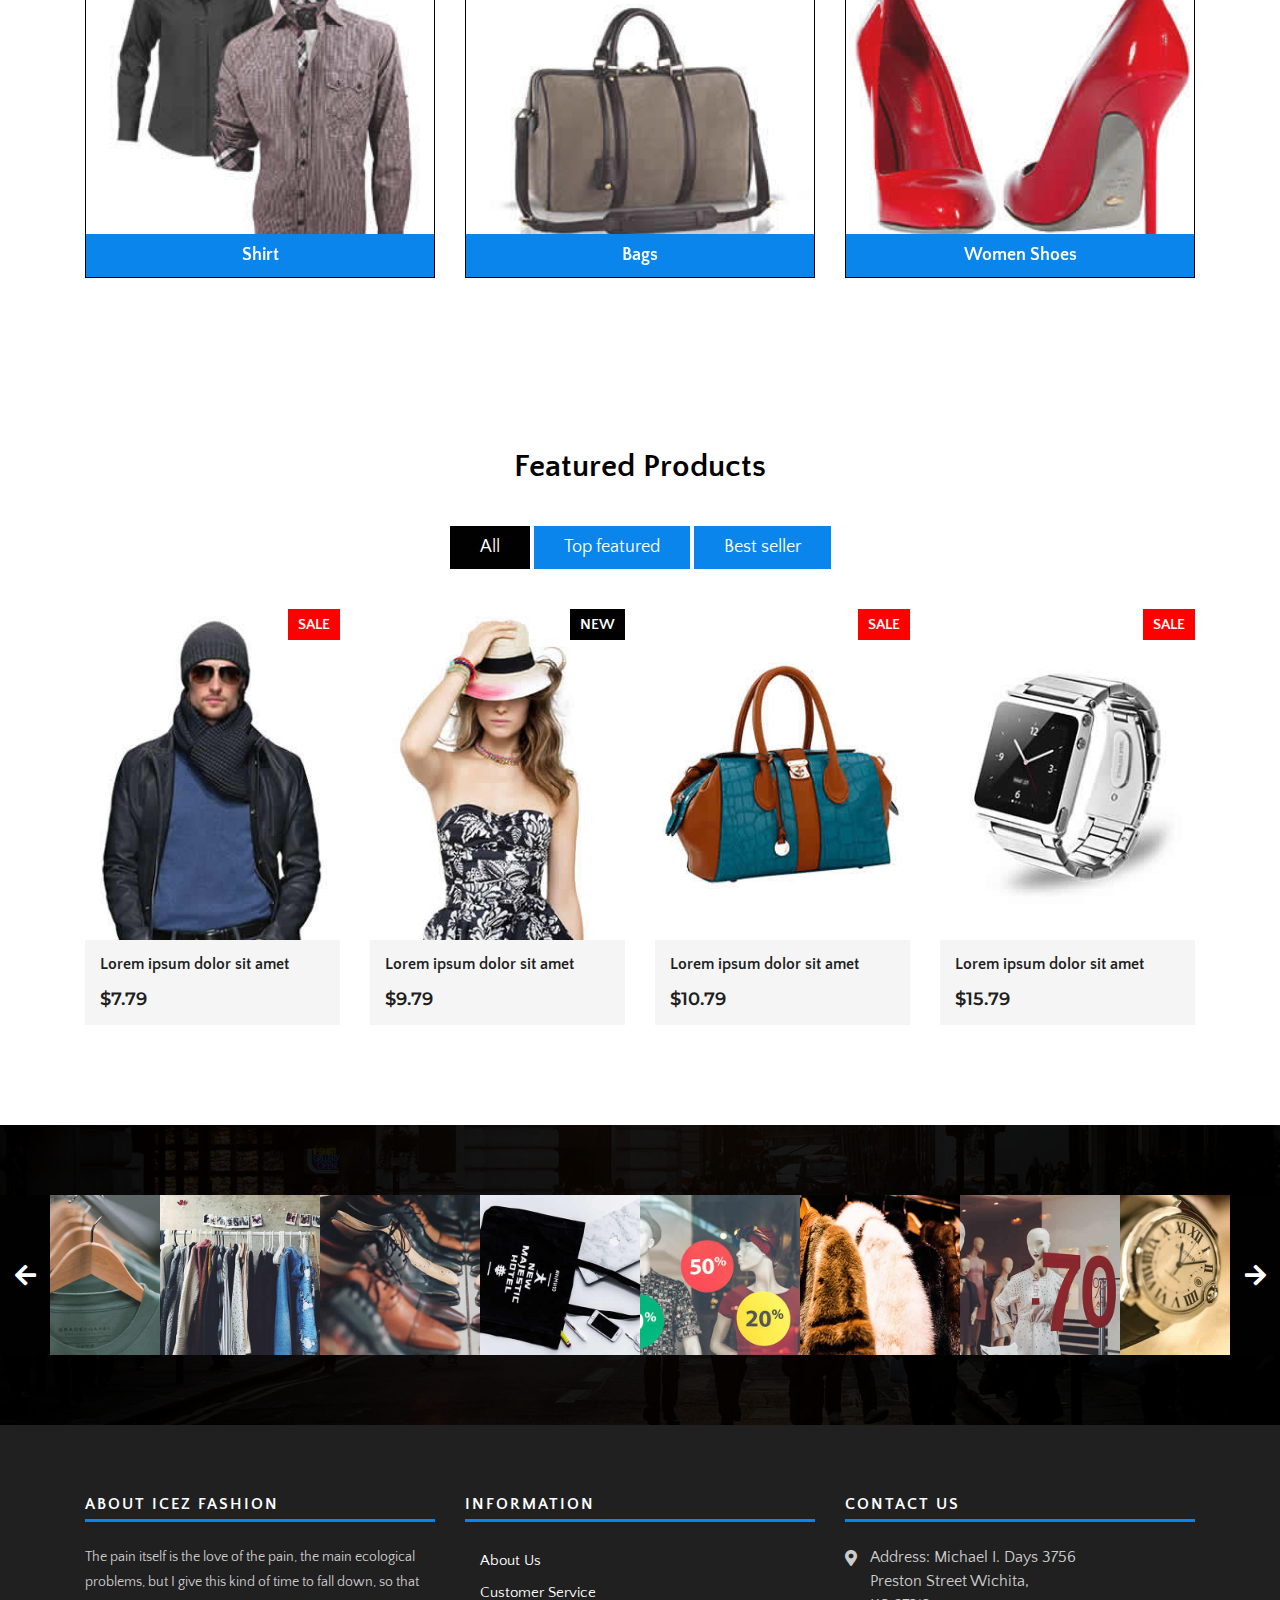
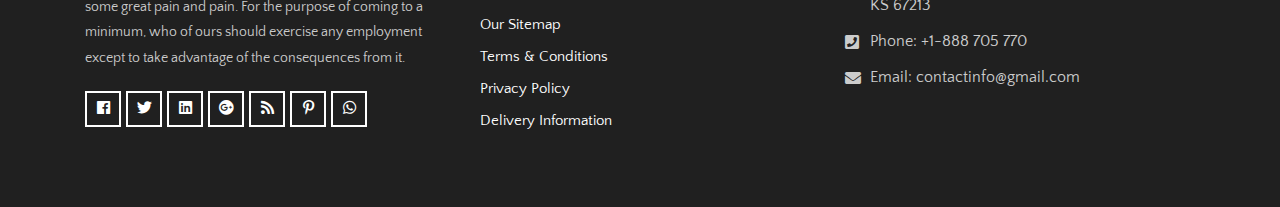
==== commit 1016c261: "up" ====
--- a/index.html
+++ b/index.html
@@ -164,7 +164,7 @@
                     <div class="row">
                         <div class="col-md-12">
                             <h1 class="m-b-20"><strong>Welcome To <br> Icez Fashion</strong></h1>
-                            <p class="m-b-40">See how your users experience your website in realtime or view <br> trends to see any changes in performance over time.</p>
+                            
                             <p><a class="btn hvr-hover" href="#">Shop New</a></p>
                         </div>
                     </div>
@@ -176,7 +176,7 @@
                     <div class="row">
                         <div class="col-md-12">
                             <h1 class="m-b-20"><strong>Welcome To <br> Icez Fashion</strong></h1>
-                            <p class="m-b-40">See how your users experience your website in realtime or view <br> trends to see any changes in performance over time.</p>
+                            
                             <p><a class="btn hvr-hover" href="#">Shop New</a></p>
                         </div>
                     </div>
@@ -188,7 +188,7 @@
                     <div class="row">
                         <div class="col-md-12">
                             <h1 class="m-b-20"><strong>Welcome To <br> Icez Fashion</strong></h1>
-                            <p class="m-b-40">See how your users experience your website in realtime or view <br> trends to see any changes in performance over time.</p>
+                            
                             <p><a class="btn hvr-hover" href="#">Shop New</a></p>
                         </div>
                     </div>
@@ -248,7 +248,7 @@
                 <div class="col-lg-12">
                     <div class="title-all text-center">
                         <h1>Featured Products</h1>
-                        <p>Lorem ipsum dolor sit amet, consectetur adipiscing elit. Sed sit amet lacus enim.</p>
+                        
                     </div>
                 </div>
             </div>
@@ -459,8 +459,8 @@
                 <div class="row">
                     <div class="col-lg-4 col-md-12 col-sm-12">
                         <div class="footer-widget">
-                            <h4>About ThewayShop</h4>
-                            <p>Lorem ipsum dolor sit amet, consectetur adipiscing elit, sed do eiusmod tempor incididunt ut labore et dolore magna aliqua. Ut enim ad minim veniam, quis nostrud exercitation ullamco laboris nisi ut aliquip ex ea commodo consequat.
+                            <h4>About Icez Fashion</h4>
+                            <p>The pain itself is the love of the pain, the main ecological problems, but I give this kind of time to fall down, so that some great pain and pain. For the purpose of coming to a minimum, who of ours should exercise any employment except to take advantage of the consequences from it.
                                 </p>
                             <ul>
                                 <li><a href="#"><i class="fab fa-facebook" aria-hidden="true"></i></a></li>
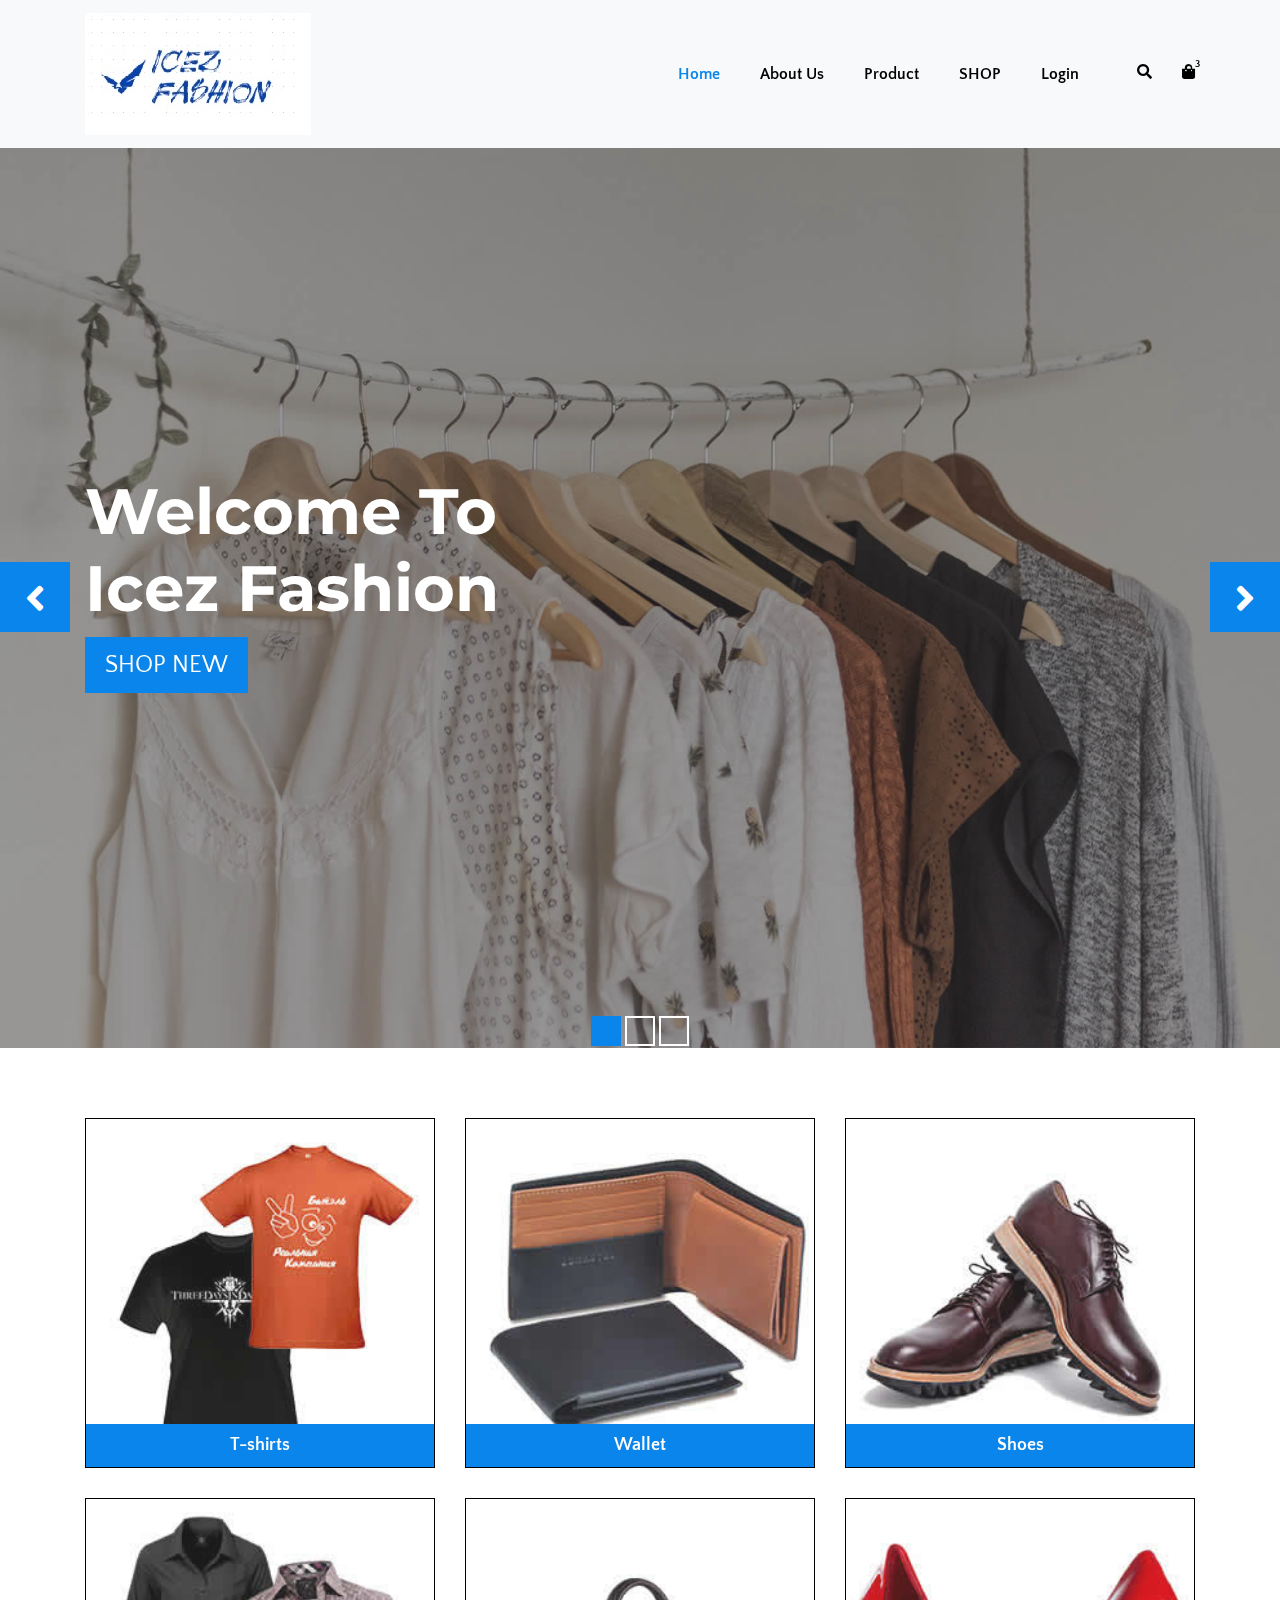
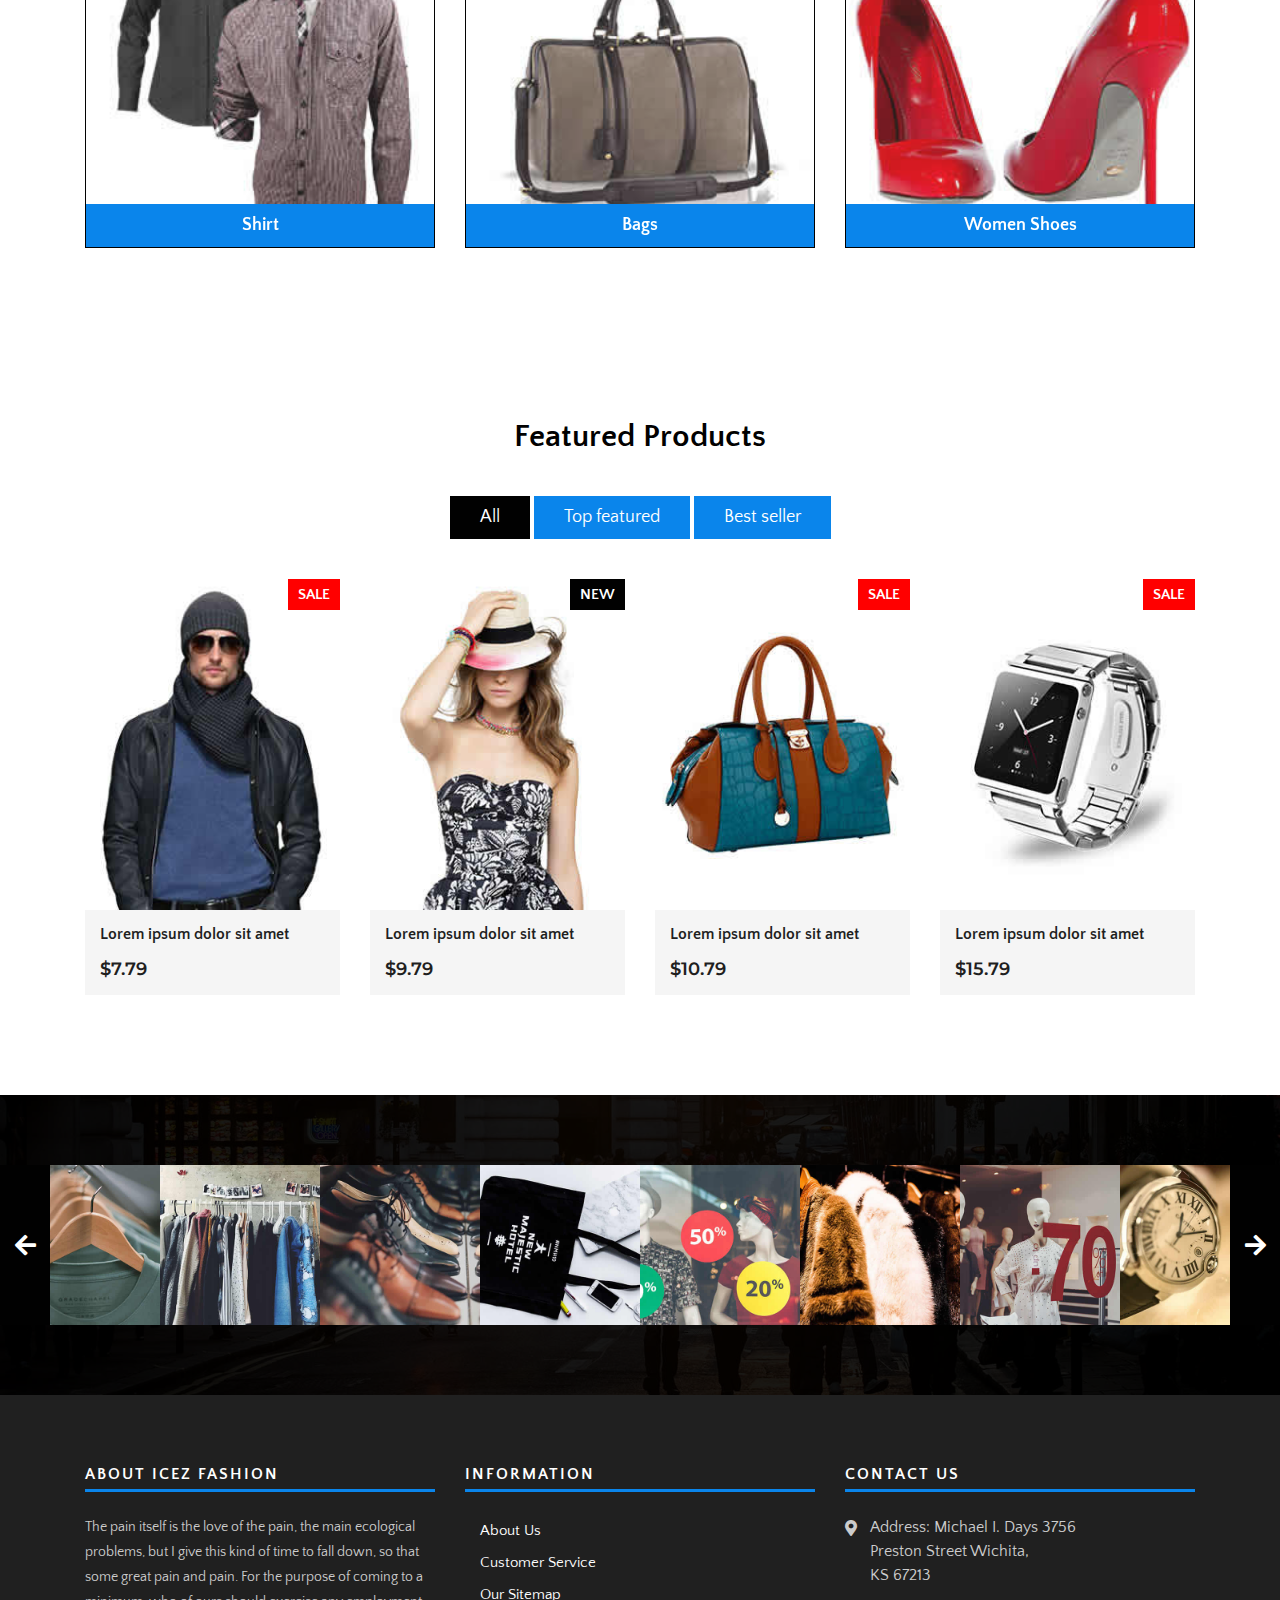
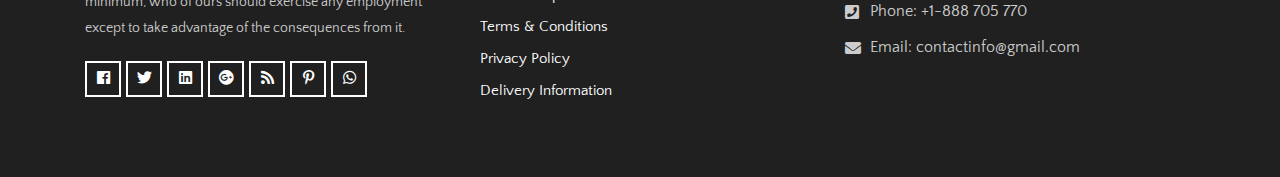
==== commit c1260a19: "up" ====
--- a/index.html
+++ b/index.html
@@ -16,7 +16,7 @@
     <meta name="author" content="">
 
     <!-- Site Icons -->
-    <link rel="shortcut icon" href="images/Untitled.jpg" type="image/x-icon">
+    <link rel="shortcut icon" href="images/Untitled.png" type="image/x-icon">
     <link rel="apple-touch-icon" href="images/apple-touch-icon.png">
 
     <!-- Bootstrap CSS -->
@@ -87,13 +87,12 @@
                             <ul class="dropdown-menu">
                                 <li><a href="cart.html">Cart</a></li>
                                 <li><a href="checkout.html">Checkout</a></li>
-                                <li><a href="my-account.html">My Account</a></li>
-                                <li><a href="wishlist.html">Wishlist</a></li>
+                                
                                 <li><a href="shop-detail.html">Shop Detail</a></li>
                             </ul>
                         </li>
-                        <li class="nav-item"><a class="nav-link" href="service.html">Our Service</a></li>
-                        <li class="nav-item"><a class="nav-link" href="contact-us.html">Contact Us</a></li>
+                        
+                        <li class="nav-item"><a class="nav-link" href="login.html">Login</a></li>
                     </ul>
                 </div>
                 <!-- /.navbar-collapse -->
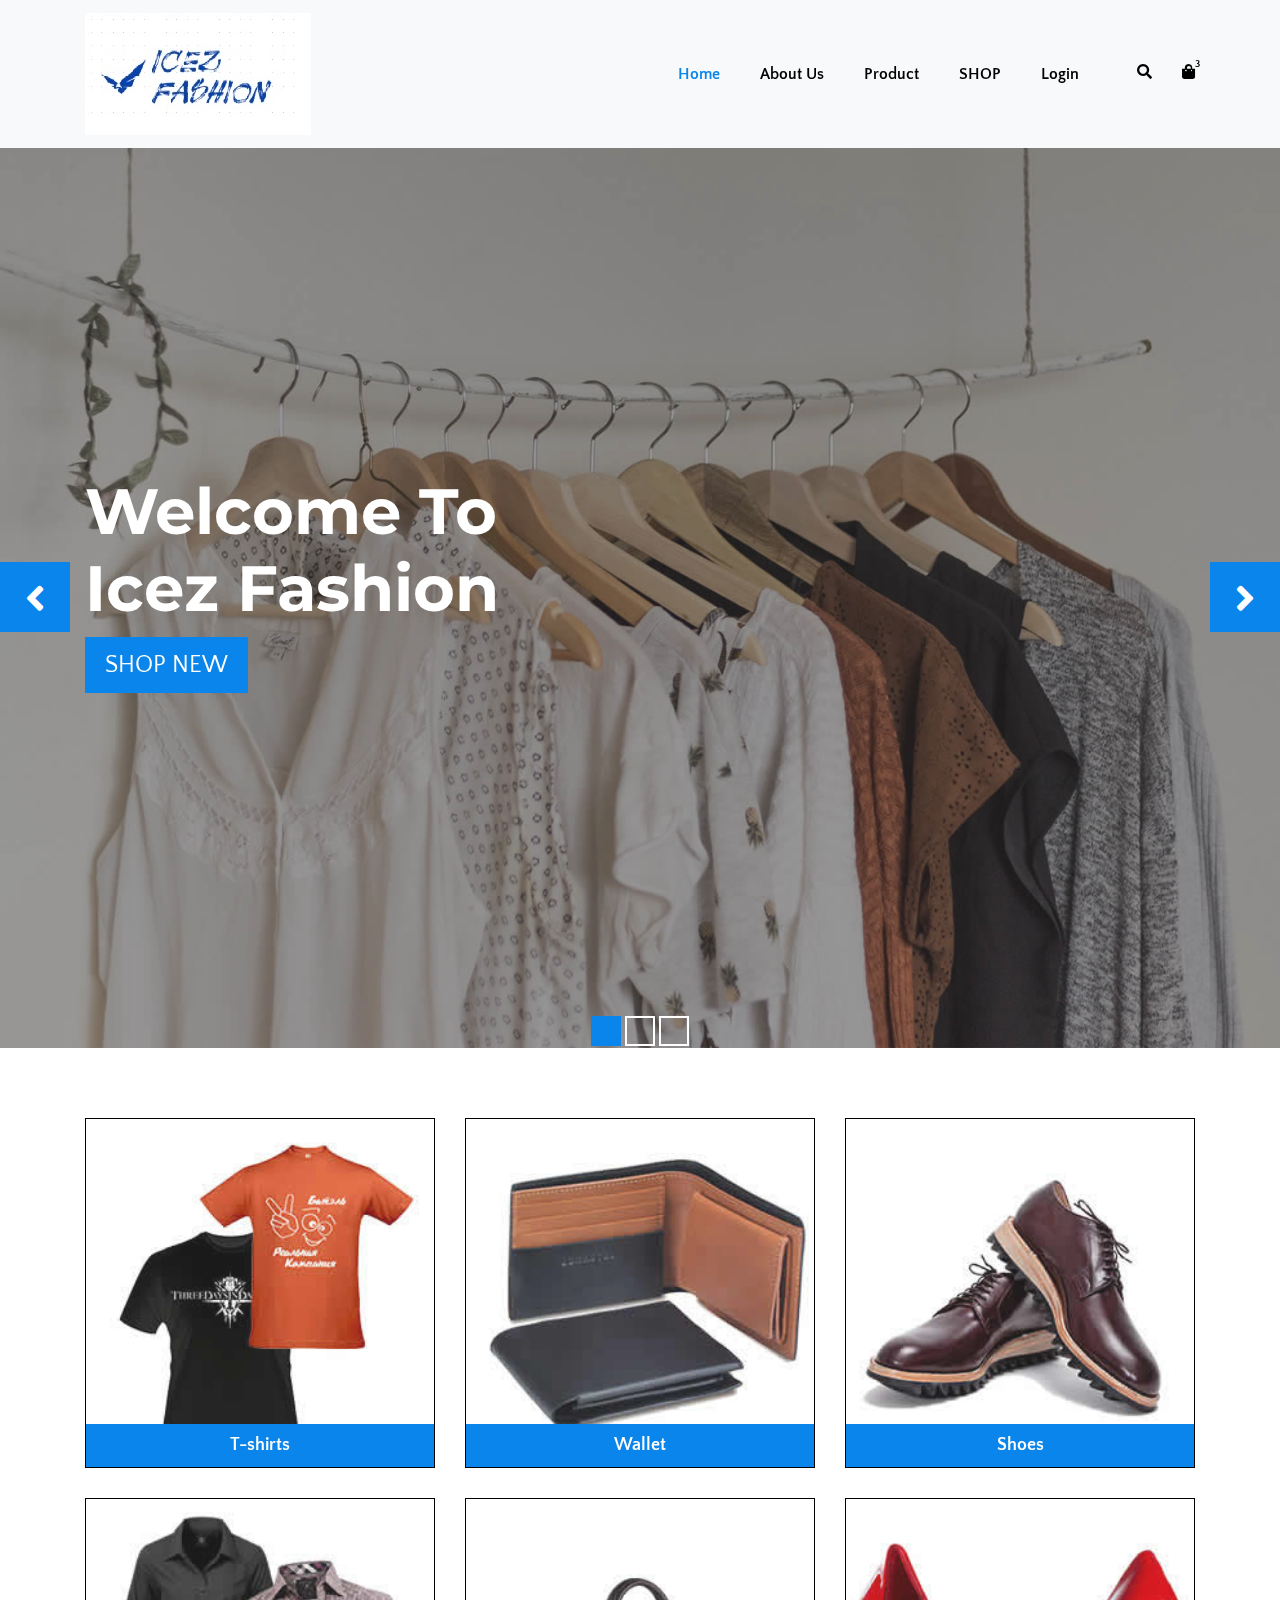
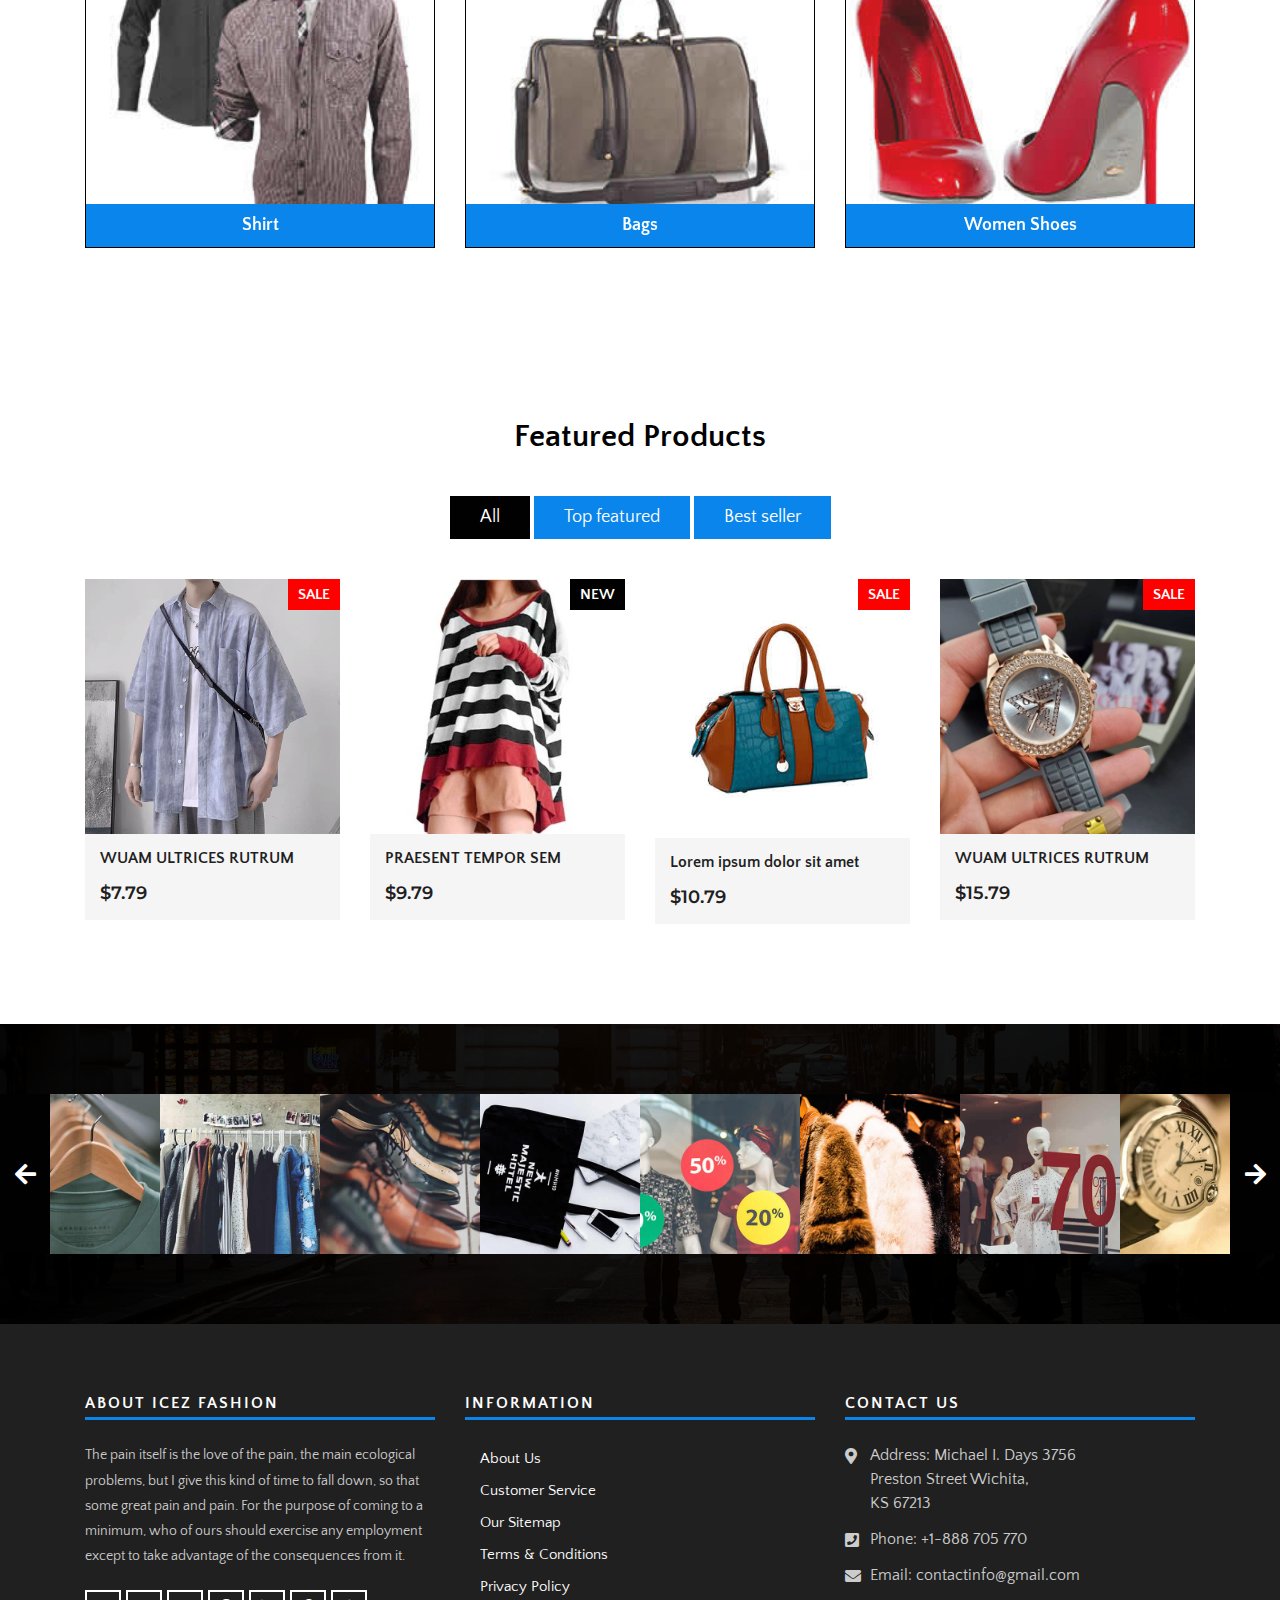
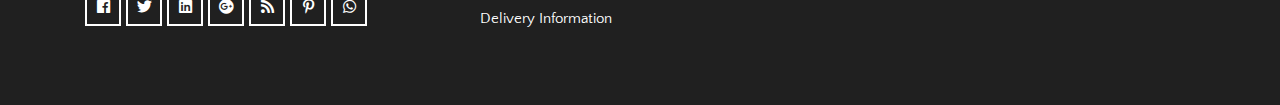
==== commit 71448353: "up" ====
--- a/index.html
+++ b/index.html
@@ -270,7 +270,7 @@
                             <div class="type-lb">
                                 <p class="sale">Sale</p>
                             </div>
-                            <img src="images/img-pro-01.jpg" class="img-fluid" alt="Image">
+                            <img src="images/a7e1aed530d4777bd280a65df4ed8647.jpg" class="img-fluid" alt="Image">
                             <div class="mask-icon">
                                 <ul>
                                     <li><a href="#" data-toggle="tooltip" data-placement="right" title="View"><i class="fas fa-eye"></i></a></li>
@@ -281,7 +281,7 @@
                             </div>
                         </div>
                         <div class="why-text">
-                            <h4>Lorem ipsum dolor sit amet</h4>
+                            <h4>WUAM ULTRICES RUTRUM</h4>
                             <h5> $7.79</h5>
                         </div>
                     </div>
@@ -293,7 +293,7 @@
                             <div class="type-lb">
                                 <p class="new">New</p>
                             </div>
-                            <img src="images/img-pro-02.jpg" class="img-fluid" alt="Image">
+                            <img src="images/8.jpg" class="img-fluid" alt="Image">
                             <div class="mask-icon">
                                 <ul>
                                     <li><a href="#" data-toggle="tooltip" data-placement="right" title="View"><i class="fas fa-eye"></i></a></li>
@@ -304,7 +304,7 @@
                             </div>
                         </div>
                         <div class="why-text">
-                            <h4>Lorem ipsum dolor sit amet</h4>
+                            <h4>PRAESENT TEMPOR SEM</h4>
                             <h5> $9.79</h5>
                         </div>
                     </div>
@@ -316,7 +316,7 @@
                             <div class="type-lb">
                                 <p class="sale">Sale</p>
                             </div>
-                            <img src="images/img-pro-03.jpg" class="img-fluid" alt="Image">
+                            <img src="images/img-pro-03.jpg" class="img-fluid" alt="Image" width="200px">
                             <div class="mask-icon">
                                 <ul>
                                     <li><a href="#" data-toggle="tooltip" data-placement="right" title="View"><i class="fas fa-eye"></i></a></li>
@@ -339,7 +339,7 @@
                             <div class="type-lb">
                                 <p class="sale">Sale</p>
                             </div>
-                            <img src="images/img-pro-04.jpg" class="img-fluid" alt="Image">
+                            <img src="images/5bb16628-6fcb-451a-8a1c-2d68142fdb2c.jpg" class="img-fluid" alt="Image">
                             <div class="mask-icon">
                                 <ul>
                                     <li><a href="#" data-toggle="tooltip" data-placement="right" title="View"><i class="fas fa-eye"></i></a></li>
@@ -350,7 +350,7 @@
                             </div>
                         </div>
                         <div class="why-text">
-                            <h4>Lorem ipsum dolor sit amet</h4>
+                            <h4>WUAM ULTRICES RUTRUM</h4>
                             <h5> $15.79</h5>
                         </div>
                     </div>
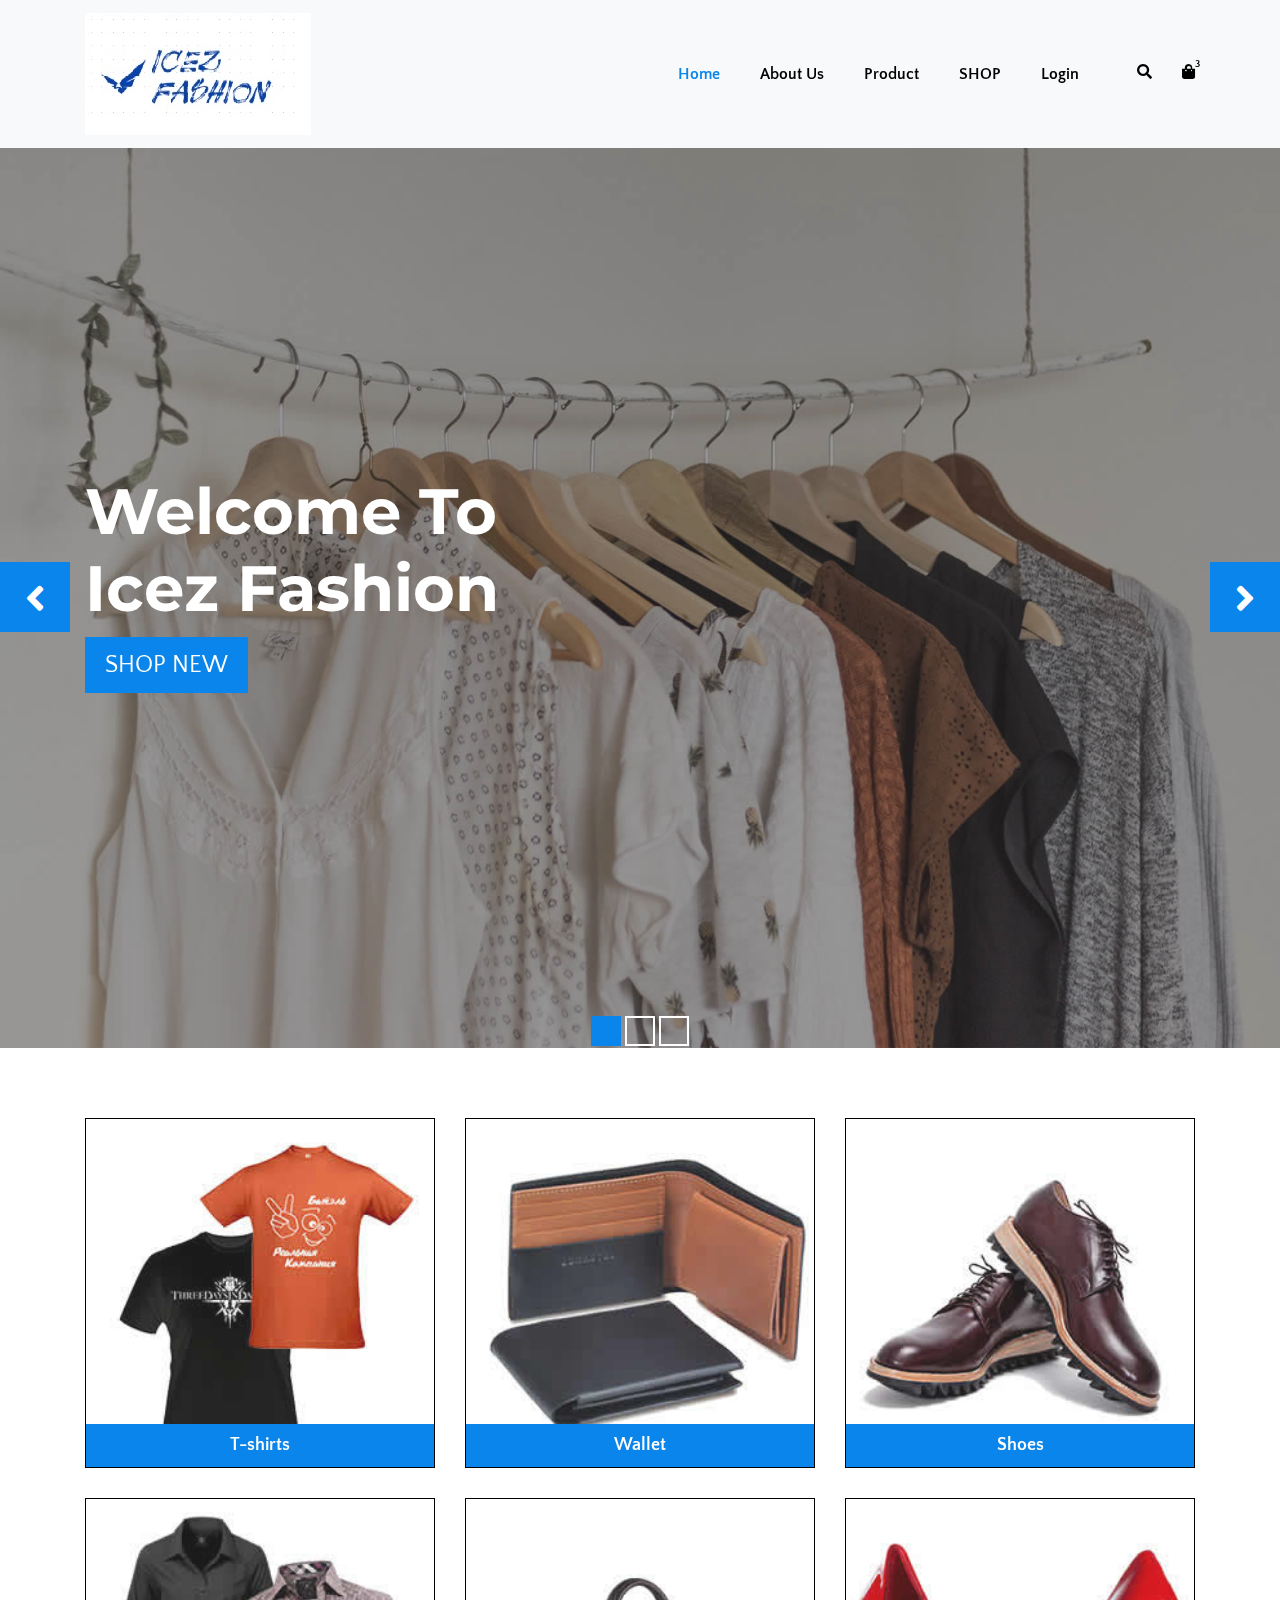
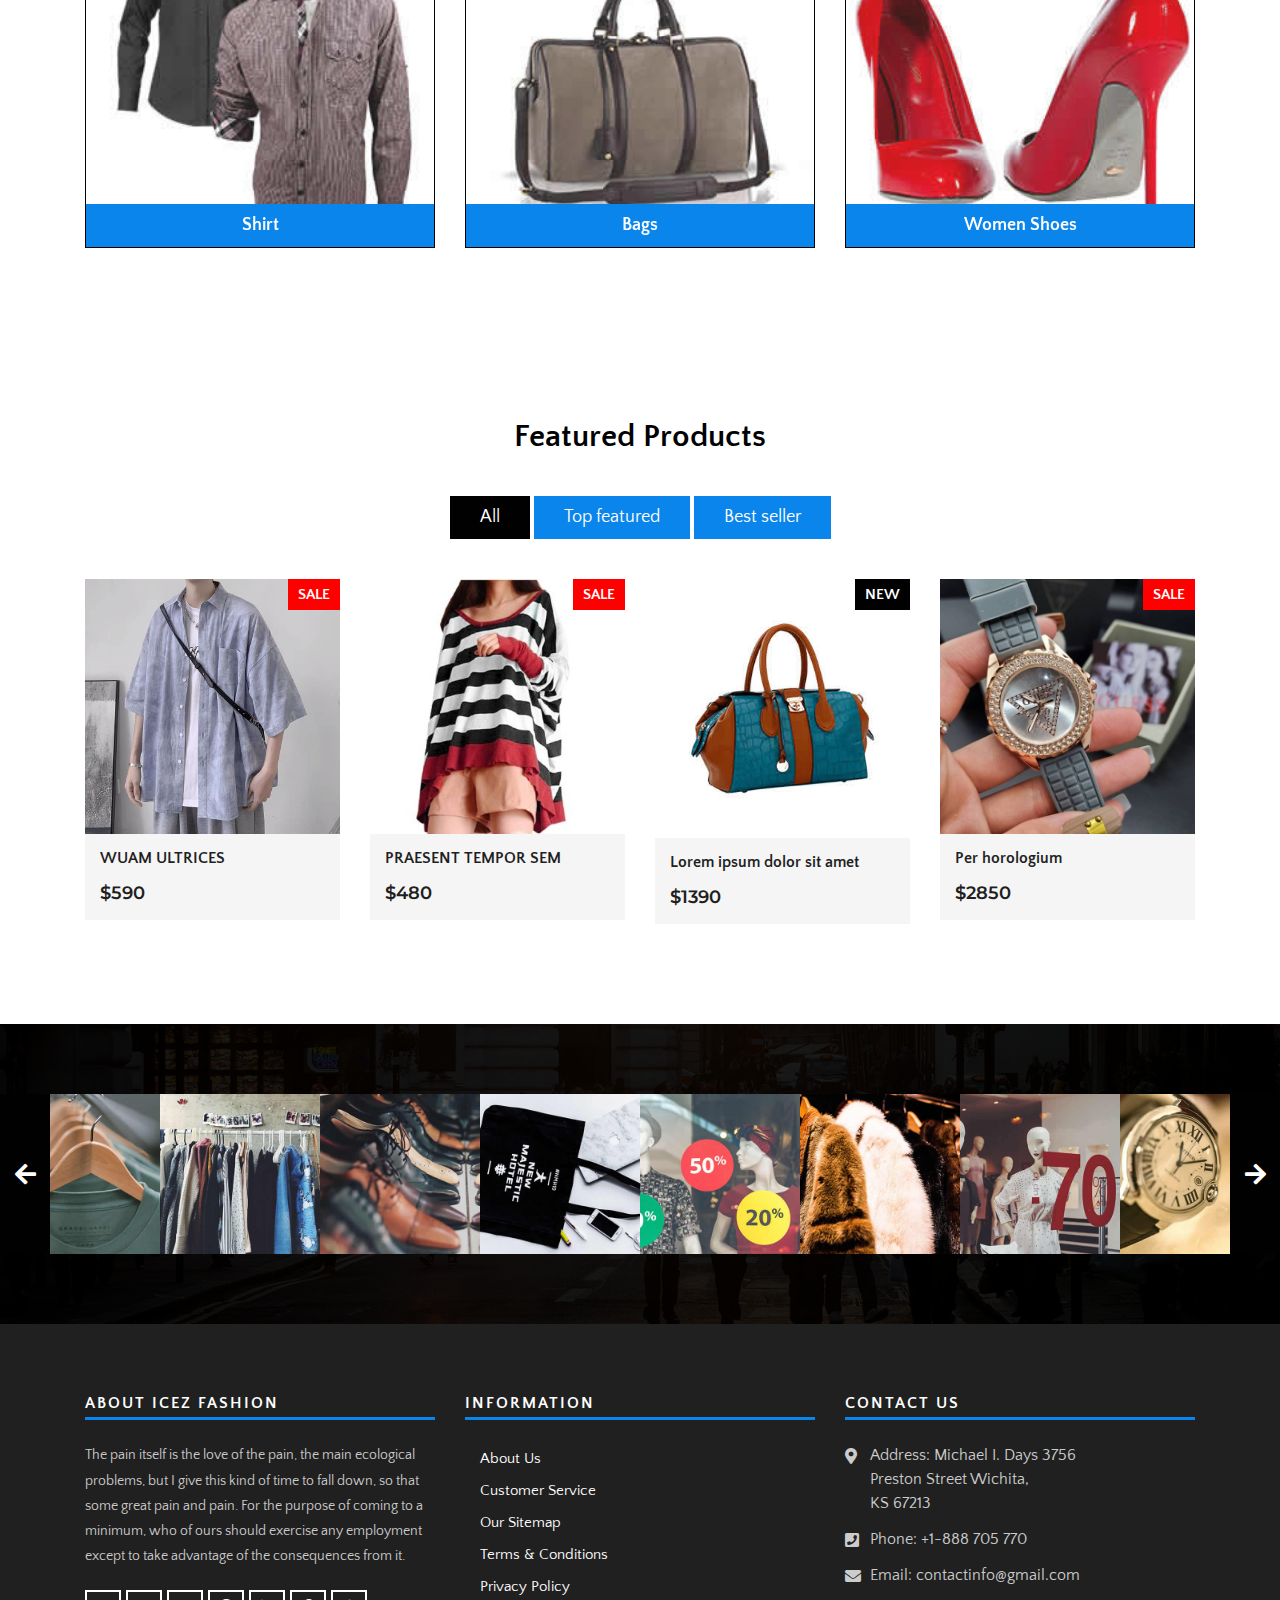
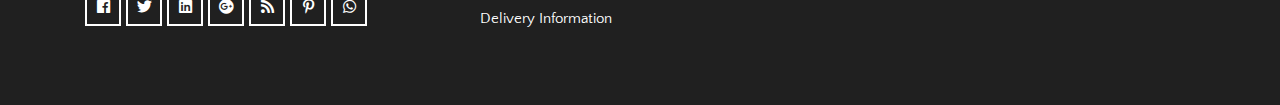
==== commit b21099c2: "up" ====
--- a/index.html
+++ b/index.html
@@ -68,12 +68,12 @@
                                         </div>
                                         <!-- end col-3 -->
                                         <div class="col-menu col-md-4">
-                                            <h6 class="title"><a href="shop.html">BOTTOM</a></h6>
+                                            <h6 class="title"><a href="shop2.html">BOTTOM</a></h6>
                                            
                                         </div>
                                        
                                         <div class="col-menu col-md-4">
-                                            <h6 class="title"><a href="shop.html">Accessories</a></h6>
+                                            <h6 class="title"><a href="shop3.html">Accessories</a></h6>
                                            
                                         </div>
                                         <!-- end col-3 -->
@@ -115,23 +115,23 @@
                 <li class="cart-box">
                     <ul class="cart-list">
                         <li>
-                            <a href="#" class="photo"><img src="images/img-pro-01.jpg" class="cart-thumb" alt="" /></a>
-                            <h6><a href="#">Delica omtantur </a></h6>
-                            <p>1x - <span class="price">$80.00</span></p>
+                            <a href="#" class="photo"><img src="images/a7e1aed530d4777bd280a65df4ed8647.jpg" class="cart-thumb" alt="" /></a>
+                            <h6><a href="#">WUAM ULTRICES </a></h6>
+                            <p>1x - <span class="price">$590</span></p>
                         </li>
                         <li>
-                            <a href="#" class="photo"><img src="images/img-pro-02.jpg" class="cart-thumb" alt="" /></a>
-                            <h6><a href="#">Omnes ocurreret</a></h6>
-                            <p>1x - <span class="price">$60.00</span></p>
+                            <a href="#" class="photo"><img src="images/P1MB202PS021-1.jpg" class="cart-thumb" alt="" /></a>
+                            <h6><a href="#">Play boy</a></h6>
+                            <p>1x - <span class="price">$890</span></p>
                         </li>
                         <li>
-                            <a href="#" class="photo"><img src="images/img-pro-03.jpg" class="cart-thumb" alt="" /></a>
-                            <h6><a href="#">Agam facilisis</a></h6>
-                            <p>1x - <span class="price">$40.00</span></p>
+                            <a href="#" class="photo"><img src="images/1_6_copy_bcf4f832-e7f9-405e-8b54-c8db5782074a.jpg" class="cart-thumb" alt="" /></a>
+                            <h6><a href="#">Spatium vigilia</a></h6>
+                            <p>1x - <span class="price">$1480</span></p>
                         </li>
                         <li class="total">
-                            <a href="#" class="btn btn-default hvr-hover btn-cart">VIEW CART</a>
-                            <span class="float-right"><strong>Total</strong>: $180.00</span>
+                            <a href="cart.html" class="btn btn-default hvr-hover btn-cart">VIEW CART</a>
+                            <span class="float-right"><strong>Total</strong>: $2960</span>
                         </li>
                     </ul>
                 </li>
@@ -281,8 +281,8 @@
                             </div>
                         </div>
                         <div class="why-text">
-                            <h4>WUAM ULTRICES RUTRUM</h4>
-                            <h5> $7.79</h5>
+                            <h4>WUAM ULTRICES</h4>
+                            <h5> $590</h5>
                         </div>
                     </div>
                 </div>
@@ -291,7 +291,7 @@
                     <div class="products-single fix">
                         <div class="box-img-hover">
                             <div class="type-lb">
-                                <p class="new">New</p>
+                                <p class="sale">Sale</p>
                             </div>
                             <img src="images/8.jpg" class="img-fluid" alt="Image">
                             <div class="mask-icon">
@@ -305,7 +305,7 @@
                         </div>
                         <div class="why-text">
                             <h4>PRAESENT TEMPOR SEM</h4>
-                            <h5> $9.79</h5>
+                            <h5> $480</h5>
                         </div>
                     </div>
                 </div>
@@ -314,7 +314,7 @@
                     <div class="products-single fix">
                         <div class="box-img-hover">
                             <div class="type-lb">
-                                <p class="sale">Sale</p>
+                                <p class="new">New</p>
                             </div>
                             <img src="images/img-pro-03.jpg" class="img-fluid" alt="Image" width="200px">
                             <div class="mask-icon">
@@ -328,7 +328,7 @@
                         </div>
                         <div class="why-text">
                             <h4>Lorem ipsum dolor sit amet</h4>
-                            <h5> $10.79</h5>
+                            <h5> $1390</h5>
                         </div>
                     </div>
                 </div>
@@ -350,8 +350,8 @@
                             </div>
                         </div>
                         <div class="why-text">
-                            <h4>WUAM ULTRICES RUTRUM</h4>
-                            <h5> $15.79</h5>
+                            <h4>Per horologium</h4>
+                            <h5> $2850</h5>
                         </div>
                     </div>
                 </div>
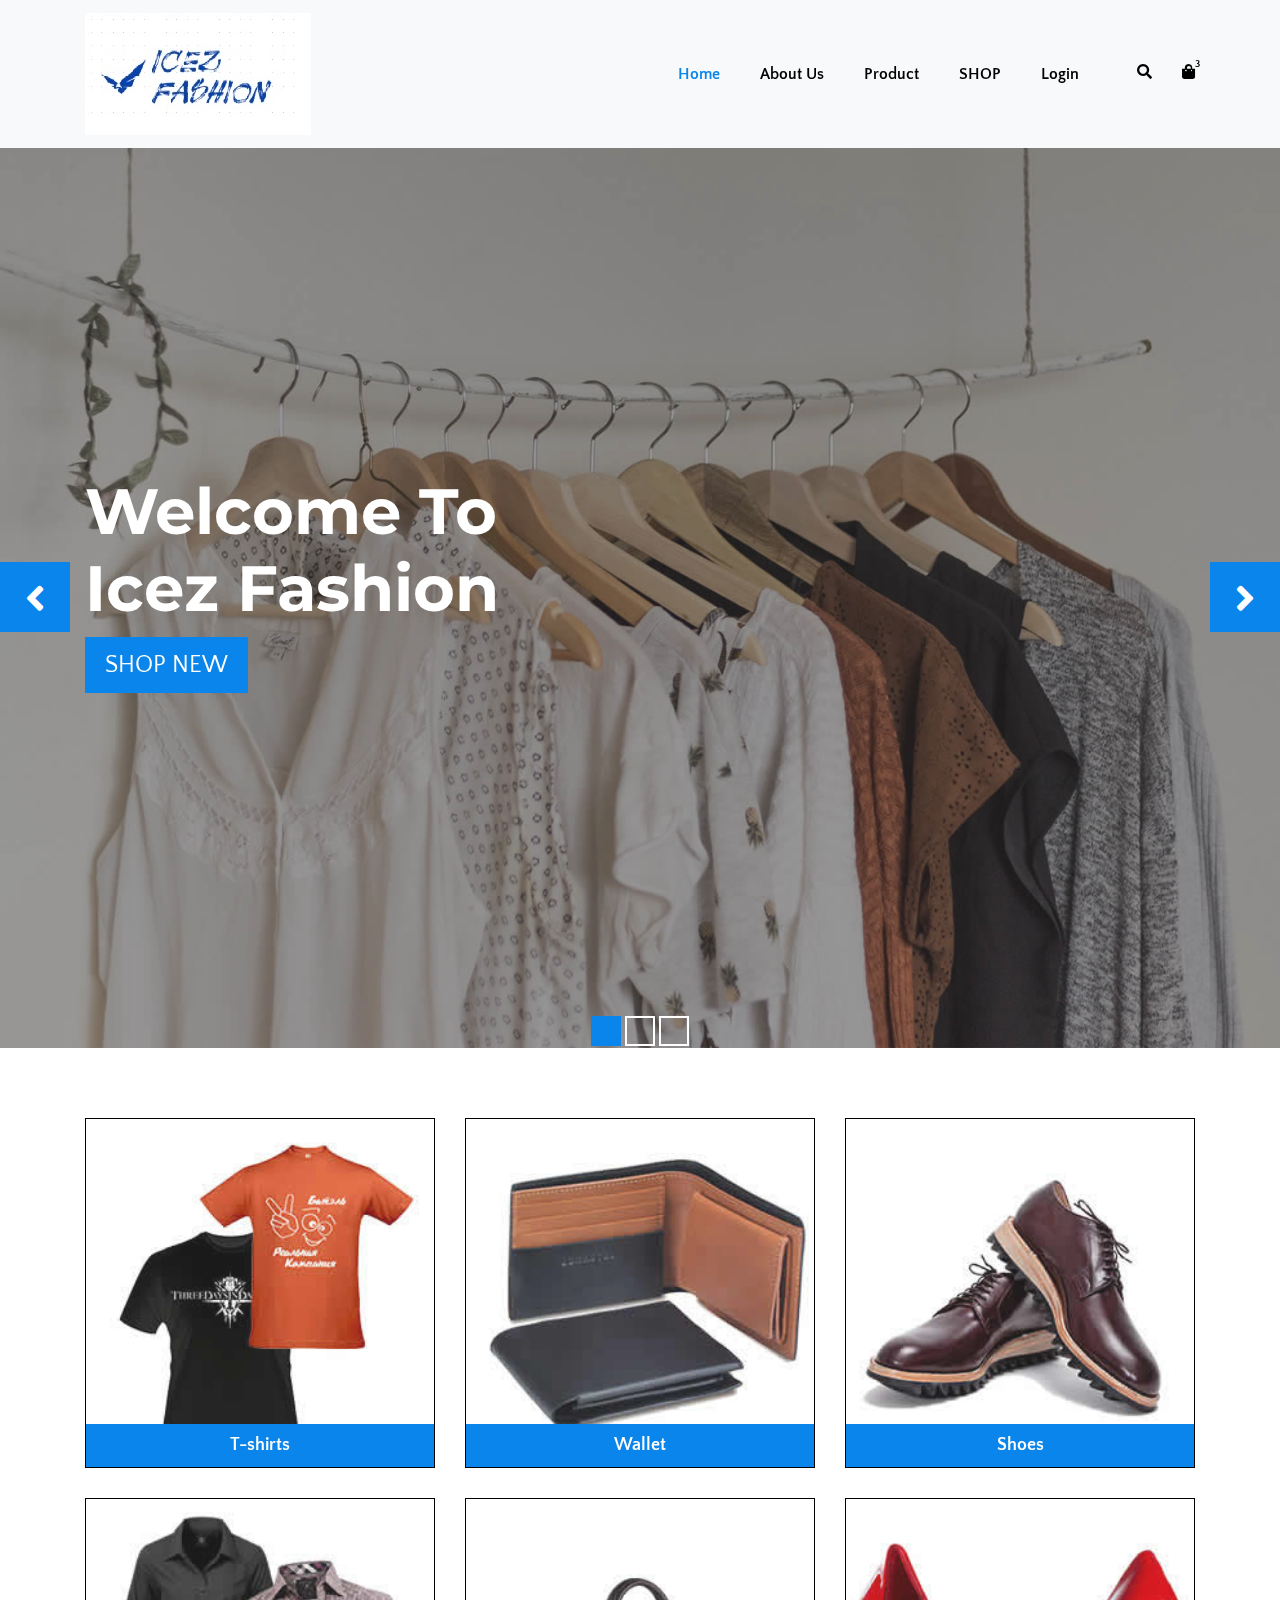
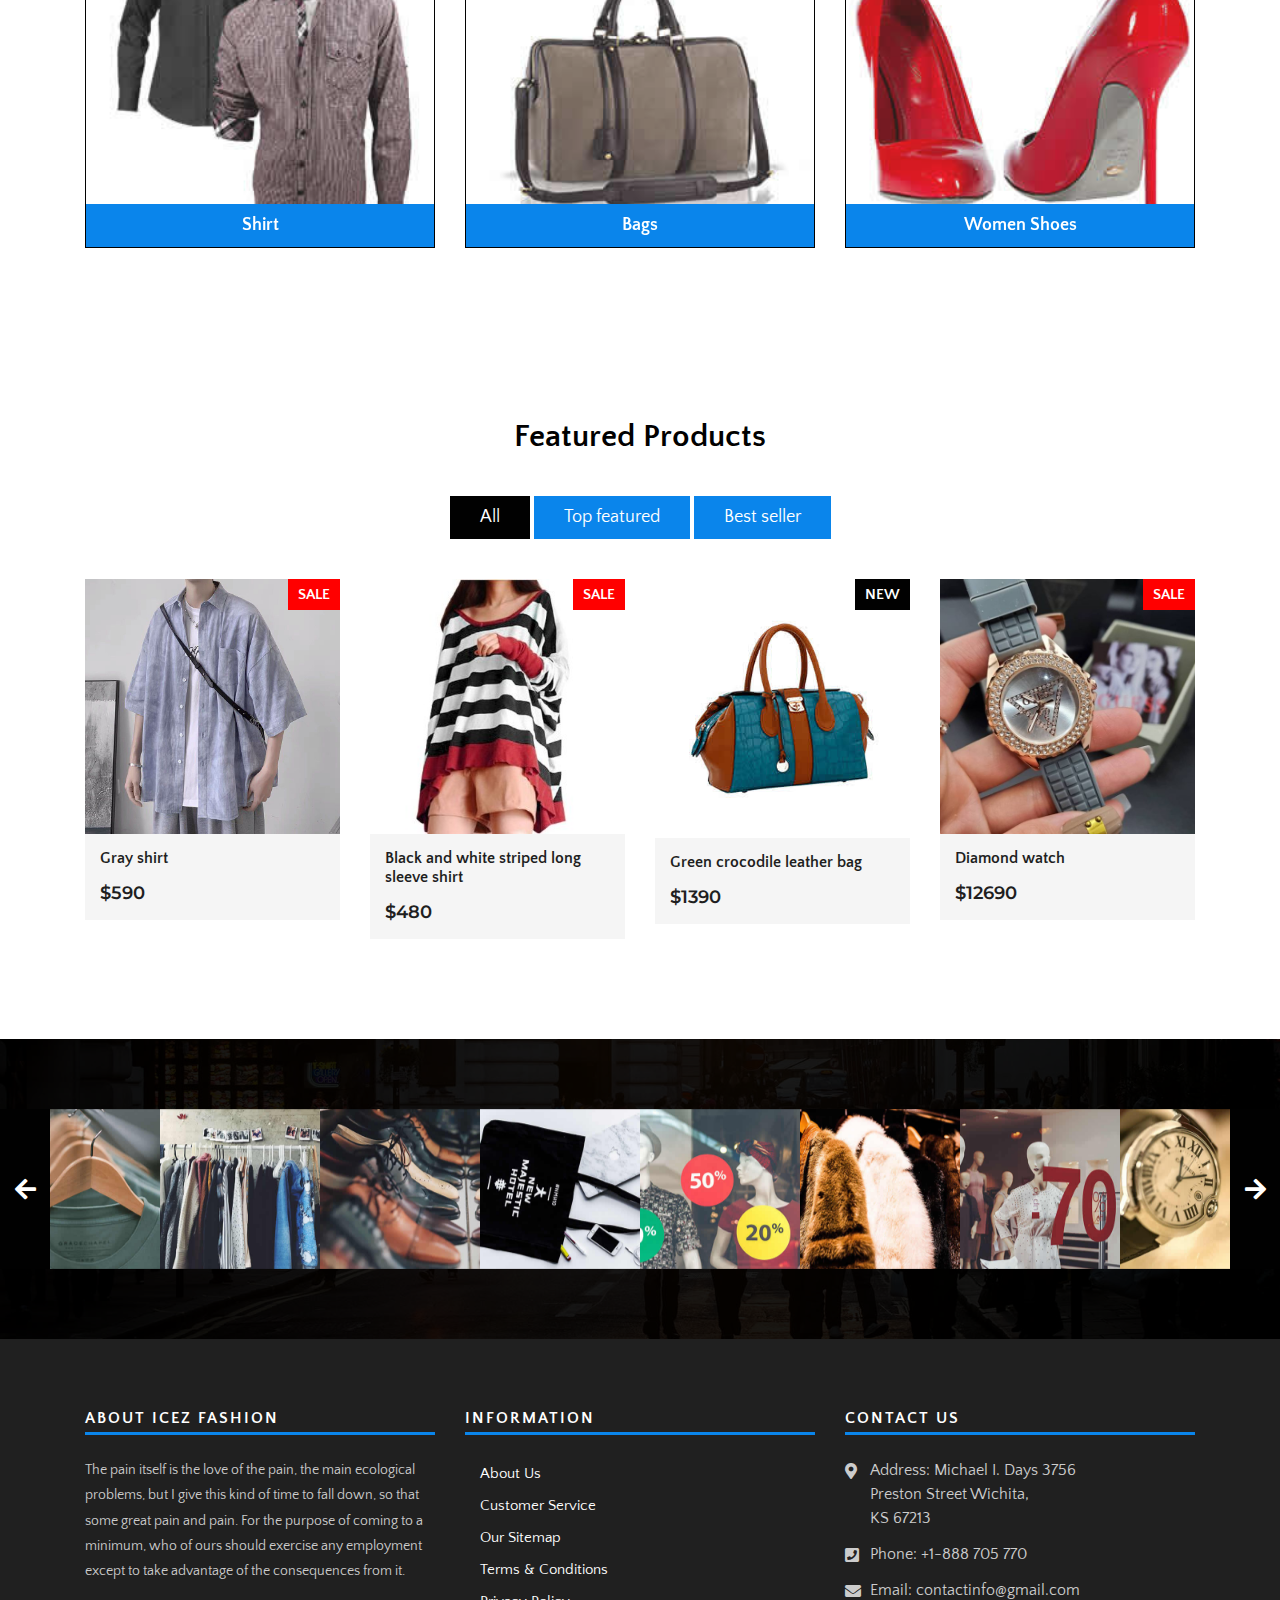
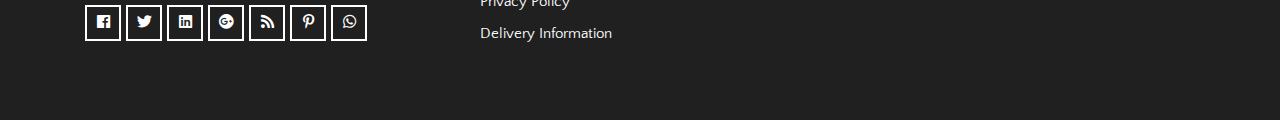
==== commit 7b09a2d1: "up" ====
--- a/index.html
+++ b/index.html
@@ -116,17 +116,17 @@
                     <ul class="cart-list">
                         <li>
                             <a href="#" class="photo"><img src="images/a7e1aed530d4777bd280a65df4ed8647.jpg" class="cart-thumb" alt="" /></a>
-                            <h6><a href="#">WUAM ULTRICES </a></h6>
+                            <h6><a href="#">Gray shirt</a></h6>
                             <p>1x - <span class="price">$590</span></p>
                         </li>
                         <li>
                             <a href="#" class="photo"><img src="images/P1MB202PS021-1.jpg" class="cart-thumb" alt="" /></a>
-                            <h6><a href="#">Play boy</a></h6>
+                            <h6><a href="#">Playboy pants</a></h6>
                             <p>1x - <span class="price">$890</span></p>
                         </li>
                         <li>
                             <a href="#" class="photo"><img src="images/1_6_copy_bcf4f832-e7f9-405e-8b54-c8db5782074a.jpg" class="cart-thumb" alt="" /></a>
-                            <h6><a href="#">Spatium vigilia</a></h6>
+                            <h6><a href="#">Space blue watch</a></h6>
                             <p>1x - <span class="price">$1480</span></p>
                         </li>
                         <li class="total">
@@ -281,7 +281,7 @@
                             </div>
                         </div>
                         <div class="why-text">
-                            <h4>WUAM ULTRICES</h4>
+                            <h4>Gray shirt</h4>
                             <h5> $590</h5>
                         </div>
                     </div>
@@ -304,7 +304,7 @@
                             </div>
                         </div>
                         <div class="why-text">
-                            <h4>PRAESENT TEMPOR SEM</h4>
+                            <h4>Black and white striped long sleeve shirt</h4>
                             <h5> $480</h5>
                         </div>
                     </div>
@@ -327,7 +327,7 @@
                             </div>
                         </div>
                         <div class="why-text">
-                            <h4>Lorem ipsum dolor sit amet</h4>
+                            <h4>Green crocodile leather bag</h4>
                             <h5> $1390</h5>
                         </div>
                     </div>
@@ -350,8 +350,8 @@
                             </div>
                         </div>
                         <div class="why-text">
-                            <h4>Per horologium</h4>
-                            <h5> $2850</h5>
+                            <h4>Diamond watch</h4>
+                            <h5> $12690</h5>
                         </div>
                     </div>
                 </div>
